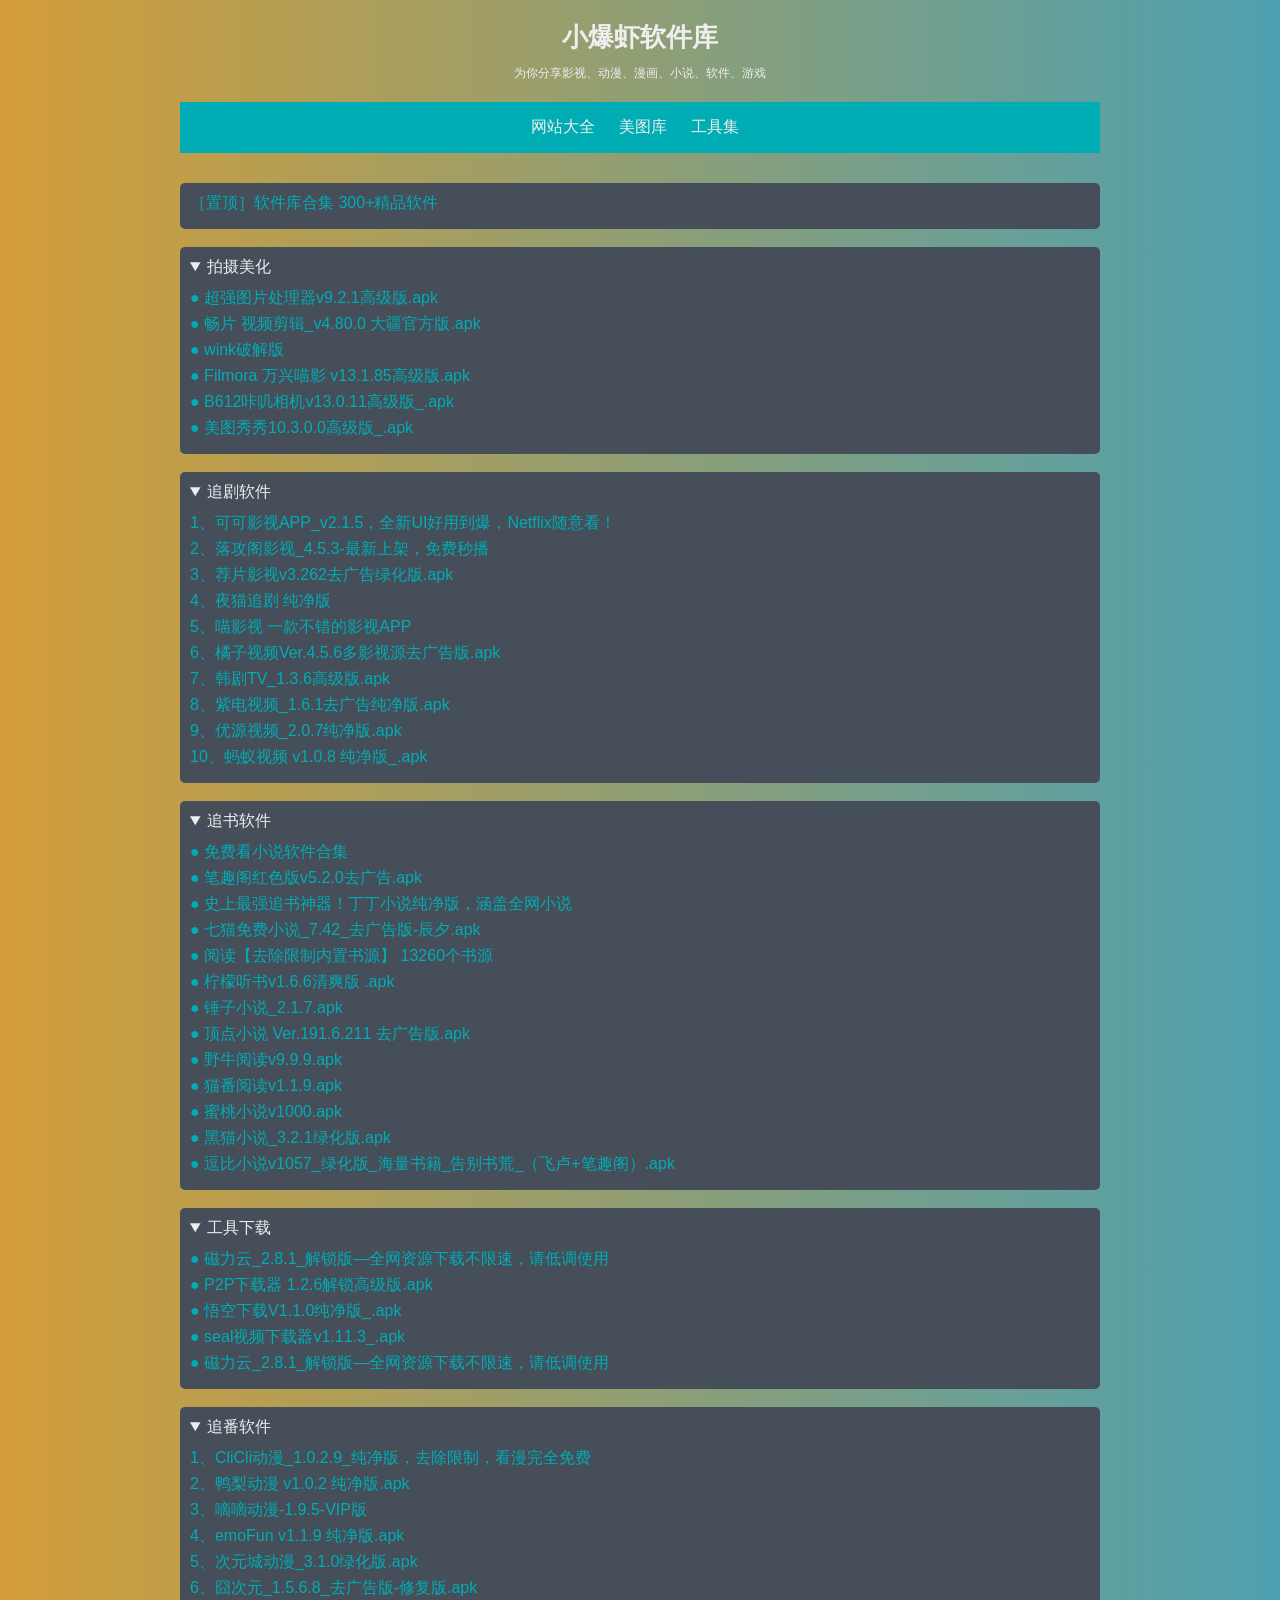
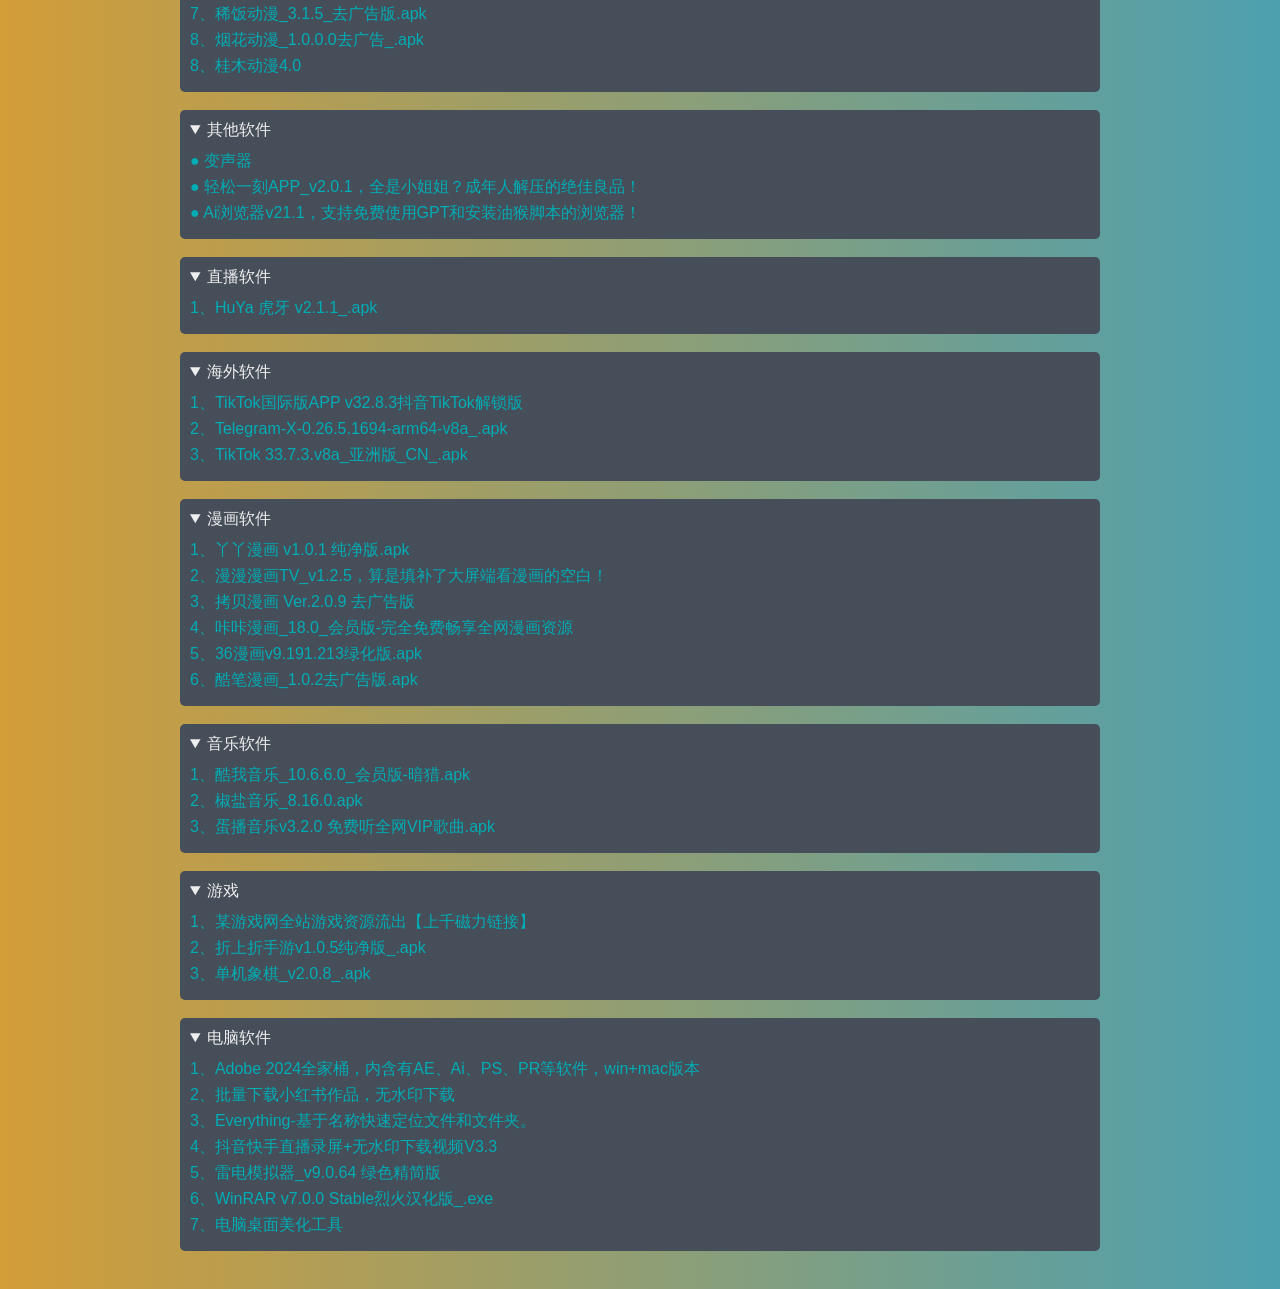
==== app.html @ f8196389 "Update app.html" ====
<!DOCTYPE html>
<html lang="zh-CN">
<head>
  <meta charset="UTF-8">
  <meta name="viewport" content="width=device-width, initial-scale=1.0">

<!--统计代码-->
<script charset="UTF-8" id="LA_COLLECT" src="//sdk.51.la/js-sdk-pro.min.js"></script>
<script>LA.init({id:"K6OFdSofXlLyQd8I",ck:"K6OFdSofXlLyQd8I"})</script>

  <title>软件游戏库-分享软件、游戏资源</title>
  <style>
    * {
      box-sizing: border-box;
      margin: 0;
      padding: 0;
    }

    body {
      font-family: Arial, sans-serif;
      /* background-color: #222831; */
      background: #4DA0B0;  /* fallback for old browsers */
background: -webkit-linear-gradient(to right, #D39D38, #4DA0B0);  /* Chrome 10-25, Safari 5.1-6 */
background: linear-gradient(to right, #D39D38, #4DA0B0); /* W3C, IE 10+/ Edge, Firefox 16+, Chrome 26+, Opera 12+, Safari 7+ */

    }

    .container {
      max-width: 960px;
      margin: 0 auto;
      padding: 20px;
    }

    header {
      text-align: center;
      margin-bottom: 20px;
    }

    h1 {
      color: #EEEEEE;
      font-size: 26px;
      margin-bottom: 10px;
    }


    .container header p {
        font-size: 12px;

    }

    nav {
      background-color: #00ADB5; 
      padding: 10px;
      text-align: center;
      margin-bottom: 30px;
    }

    nav ul {
      list-style-type: none;
      margin: 0;
      padding: 0;
    }

    nav ul li {
      display: inline-block;
      margin-right: 10px;
    }

    nav ul li a {
      text-decoration: none;
      color: #EEEEEE;
      padding: 5px;
      border-radius: 4px;
      display: inline-block;
    }

    nav ul li a:hover {
      background-color: #d4d4d4;
      color: #353535;
      transform: scale(1.1);
    }

    main {
      background-color: #454e59;
      padding: 10px;
      border-radius: 5px;
    }


    summary {
      margin-top: 0;
      margin-bottom: 10px;
      font-size: 16px;
      color: #EEEEEE;
    }

    p {
      margin-bottom: 5px;
      
      color: #EEEEEE;
    }

    a {
      text-decoration: none;
      color: #00ADB5;
      transition: color 0.3s ease;
    }

    a:hover {
      color: #AC7DD2;
    }

    img {
    max-width: 100%;
    height: auto;
  }

    @media screen and (max-width: 350px) {
      nav ul li {
        display: block;
        margin-bottom: 10px;
      }

      nav ul li:last-child {
        margin-bottom: 0;
      }

      h1 {
        font-size: 24px;
      }

      h2 {
        font-size: 16px;
      }
      

    }
  </style>
</head>
<body>
  <div class="container">
    <header>
      <h1>小爆虾软件库</h1>
      <p>为你分享影视、动漫、漫画、小说、软件、游戏</p>
    </header>

    <nav>
      <ul>
        <li><a href="http://xiaobaoxia.com/daohang.html">网站大全</a></li>
        <li><a href="http://cgtu.fun/">美图库</a></li>
        <li><a href="http://xiaobaoxia.com/tool/">工具集</a></li>
      </ul>
    </nav>

    
      <!-- 

      
  <main>
    <details open>
      <summary>公基</summary>
       <p><a href="12">● 内容</a></p>
  </main>    
    </details>
<br>
      -->

      <main>
        <p><a href="https://pan.xunlei.com/s/VNfUD7dPu4IVpCplLZEPh8ajA1?pwd=uprk#">［置顶］软件库合集 300+精品软件</a></p>
      </main>
        <br>

        <main>
          <details open>
          <summary>拍摄美化</summary>
          <p><a href="https://pan.quark.cn/s/c619047478ca">● 超强图片处理器v9.2.1高级版.apk</a></p>
          <p><a href="https://pan.quark.cn/s/8995503252f5">● 畅片 视频剪辑_v4.80.0 大疆官方版.apk</a></p>
          <p><a href="https://pan.quark.cn/s/79a55ce434fe">● wink破解版</a></p>
          <p><a href="https://pan.quark.cn/s/d667a168e564">● Filmora 万兴喵影 v13.1.85高级版.apk</a></p>
          <p><a href="https://pan.quark.cn/s/19e14e459435">● B612咔叽相机v13.0.11高级版_.apk</a></p> 
          <p><a href="https://pan.quark.cn/s/a7830cc755d2">● 美图秀秀10.3.0.0高级版_.apk</a></p> 
        </main></details>
        <br>

        <main>
          <details open>
          <summary>追剧软件</summary>
          <p><a href="https://pan.xunlei.com/s/VNkOnnh5B9vs9wEf9ulDzAlgA1?pwd=q5p4#">1、可可影视APP_v2.1.5，全新UI好用到爆，Netflix随意看！</a></p>
          <p><a href="https://pan.xunlei.com/s/VNg6avTou4IVpCplLZEXpYK7A1?pwd=5ps9#">2、落攻阁影视_4.5.3-最新上架，免费秒播</a></p>
          <p><a href="https://pan.quark.cn/s/d9f8d36acdb2">3、荐片影视v3.262去广告绿化版.apk</a></p>
          <p><a href="https://pan.xunlei.com/s/VNgTdvW52vBDmllGXvH2Z8RhA1?pwd=y8yi#">4、夜猫追剧 纯净版</a></p>
          <p><a href="https://pan.xunlei.com/s/VNl3kj9yh4B291nryAXxYoFMA1?pwd=yhxg#">5、喵影视 一款不错的影视APP</a></p>
          <p><a href="https://pan.quark.cn/s/2748deeac8a6">6、橘子视频Ver.4.5.6多影视源去广告版.apk</a></p>
          <p><a href="https://pan.quark.cn/s/3ba12d33039d">7、韩剧TV_1.3.6高级版.apk</a></p>
          <p><a href="https://pan.quark.cn/s/ddf01d6bc3d4">8、紫电视频_1.6.1去广告纯净版.apk</a></p>
          <p><a href="https://pan.quark.cn/s/56e8e1b72987">9、优源视频_2.0.7纯净版.apk</a></p>
          <p><a href="https://pan.quark.cn/s/2b6d399e2a34">10、蚂蚁视频 v1.0.8 纯净版_.apk</a></p>
        </main> </details>
        <br>






        <main>
          <details open>
            <summary>追书软件</summary>
          <p><a href="https://pan.xunlei.com/s/VNjglAj4qUCp49AbVcTQiRGPA1?pwd=zcyf#">● 免费看小说软件合集</a></p>
          <p><a href="https://pan.quark.cn/s/7baf311cb657">● 笔趣阁红色版v5.2.0去广告.apk</a></p>
          <p><a href="https://pan.xunlei.com/s/VNjRd8VYOe7Q1L4nOJ8dO-STA1?pwd=jckv#">● 史上最强追书神器！丁丁小说纯净版，涵盖全网小说</a></p>
          <p><a href="https://pan.quark.cn/s/fba6b41d683f">● 七猫免费小说_7.42_去广告版-辰夕.apk</a></p>
          <p><a href="https://pan.xunlei.com/s/VNkFqhzOUkGQ_1nr9A8B3rBSA1?pwd=mjpv#">● 阅读【去除限制内置书源】 13260个书源 </a></p>
          <p><a href="https://pan.xunlei.com/s/VNkFr2xDPUtTY9X4quPCwgaJA1?pwd=fkx2#">● 柠檬听书v1.6.6清爽版 .apk</a></p>
          <p><a href="https://pan.xunlei.com/s/VNkL37BILEPdaKKY0cNRFtfFA1?pwd=s8pn#">● 锤子小说_2.1.7.apk</a></p>
          <p><a href="https://pan.xunlei.com/s/VNkL3Fqn0Lf_8IV-U-RFdDx5A1?pwd=96fp#">● 顶点小说 Ver.191.6.211 去广告版.apk</a></p>
          <p><a href="https://drive.uc.cn/s/30e1f0545a674">● 野牛阅读v9.9.9.apk</a></p>
          <p><a href="https://drive.uc.cn/s/5126f6f01c404">● 猫番阅读v1.1.9.apk</a></p>
          <p><a href="https://drive.uc.cn/s/e56c7a5c0eb44">● 蜜桃小说v1000.apk</a></p>
          <p><a href="https://pan.quark.cn/s/73759b61ccbc">● 黑猫小说_3.2.1绿化版.apk</a></p>
          <p><a href="https://pan.quark.cn/s/eb0b31e9273c">● 逗比小说v1057_绿化版_海量书籍_告别书荒_（飞卢+笔趣阁）.apk</a></p>
        </main></details>
          <br>

        <main>
          <details open>
            <summary>工具下载</summary>
          <p><a href="https://pan.xunlei.com/s/VNg6_cTrWMzDzTkvQ5iG2NUFA1?pwd=kwdj#">● 磁力云_2.8.1_解锁版—全网资源下载不限速，请低调使用</a></p>
          <p><a href="https://pan.quark.cn/s/43427577592a">● P2P下载器 1.2.6解锁高级版.apk</a></p>
          <p><a href="https://pan.quark.cn/s/6f61bb7fa83a">● 悟空下载V1.1.0纯净版_.apk</a></p>
          <p><a href="https://pan.quark.cn/s/23e3ea4d6e67">● seal视频下载器v1.11.3_.apk</a></p>
          <p><a href="https://pan.xunlei.com/s/VNg6_cTrWMzDzTkvQ5iG2NUFA1?pwd=kwdj#">● 磁力云_2.8.1_解锁版—全网资源下载不限速，请低调使用</a></p>

        </main></details>
        <br>



        <main>
          <details open>
            <summary>追番软件</summary>
          <p><a href="https://pan.quark.cn/s/cdc2c9185c7d">1、CliCli动漫_1.0.2.9_纯净版，去除限制，看漫完全免费</a></p>
          <p><a href="https://pan.xunlei.com/s/VNgJrq7Z4zeAO-NH2yN5aAJnA1?pwd=s6jv#">2、鸭梨动漫 v1.0.2 纯净版.apk</a></p>
          <p><a href="https://pan.xunlei.com/s/VNgJraqWGLukQG0YEjjXFZD2A1?pwd=yxjm#">3、嘀嘀动漫-1.9.5-VIP版</a></p>
          <p><a href="https://pan.xunlei.com/s/VNgJrz8xiETD6wjqleJkYMXfA1?pwd=rq3d#">4、emoFun v1.1.9 纯净版.apk</a></p>
           <p><a href="https://pan.quark.cn/s/1db110e3859c">5、次元城动漫_3.1.0绿化版.apk</a></p>
           <p><a href="https://pan.quark.cn/s/6289b1de2ddf">6、囧次元_1.5.6.8_去广告版-修复版.apk</a></p>
           <p><a href="https://pan.quark.cn/s/0865691cf298">7、稀饭动漫_3.1.5_去广告版.apk</a></p>
           <p><a href="https://pan.quark.cn/s/4b88cfa7f9b5">8、烟花动漫_1.0.0.0去广告_.apk</a></p>
           <p><a href="https://pan.quark.cn/s/f6660028f919">8、桂木动漫4.0</a></p>
          </main>
        </details>
        <br>




        <main>
          <details open>
            <summary>其他软件</summary>
            <p><a href="https://pan.quark.cn/s/31e71fe78abd">● 变声器</a></p>
            <p><a href="https://pan.xunlei.com/s/VNkoMMOm5hsK9ZJLN04oZw5qA1?pwd=sdsr#">● 轻松一刻APP_v2.0.1，全是小姐姐？成年人解压的绝佳良品！</a></p>
            <p><a href="https://pan.quark.cn/s/3a01633d0b7e">● Ai浏览器v21.1，支持免费使用GPT和安装油猴脚本的浏览器！</a></p>
        </main></details>
          <br>


          <main>
            <details open>
              <summary>直播软件</summary>
            <p><a href="https://pan.quark.cn/s/024787ba6369">1、HuYa 虎牙 v2.1.1_.apk</a></p>

          </main></details>
            <br>
  
 

        <main>
          <details open>
            <summary>海外软件</summary>
          <p><a href="https://pan.quark.cn/s/7d1ba52a9b5a">1、TikTok国际版APP v32.8.3抖音TikTok解锁版</a></p>
          <p><a href="https://pan.quark.cn/s/49fc66d67160">2、Telegram-X-0.26.5.1694-arm64-v8a_.apk</a></p>
          <p><a href="https://pan.quark.cn/s/8685f8f2f705">3、TikTok 33.7.3.v8a_亚洲版_CN_.apk</a></p>
        </main></details>
          <br>







          <main>
            <details open>
              <summary>漫画软件</summary>
            <p><a href="https://pan.xunlei.com/s/VNgJxaPMmqCexlC7OrNqF3jxA1?pwd=b4m4#">1、丫丫漫画 v1.0.1 纯净版.apk</a></p>
            <p><a href="https://pan.xunlei.com/s/VNg6aSFNemrfkbzT5G7d8DUcA1?pwd=prya#">2、漫漫漫画TV_v1.2.5，算是填补了大屏端看漫画的空白！</a></p>
            <p><a href="https://pan.baidu.com/s/1K2nCnrQOfRfrF8-hlb-_8w?pwd=1234">3、拷贝漫画 Ver.2.0.9 去广告版</a></p>
            <p><a href="https://pan.baidu.com/s/1Rw1GnDI6pDZDVnVM-DQ6xg?pwd=1234">4、咔咔漫画_18.0_会员版-完全免费畅享全网漫画资源</a></p>
            <p><a href="https://pan.quark.cn/s/f5596eb440ad">5、36漫画v9.191.213绿化版.apk</a></p>
            <p><a href="https://pan.quark.cn/s/f2377a1f51c5">6、酷笔漫画_1.0.2去广告版.apk</a></p>
          </main>
        </details>
            <br>


            
            <main>
              <details open>
                <summary>音乐软件</summary>
              <p><a href="https://pan.xunlei.com/s/VNkOFxZOOQCNRI9GfA5yd3wzA1?pwd=zaik#">1、酷我音乐_10.6.6.0_会员版-暗猎.apk</a></p>
              <p><a href="https://pan.xunlei.com/s/VNkOGIDhS4pEi4I9zNP1nO81A1?pwd=c5b6#">2、椒盐音乐_8.16.0.apk</a></p>
             <p><a href="https://pan.quark.cn/s/d84da5b98766">3、蛋播音乐v3.2.0 免费听全网VIP歌曲.apk</a></p>
            </main></details>
            <br>

              <main>
                <details open>
                  <summary>游戏</summary>
              <p><a href="https://pan.xunlei.com/s/VNg6uOycbC265AauX_VciaD5A1?pwd=rs2t#">1、某游戏网全站游戏资源流出【上千磁力链接】</a></p>
              <p><a href="https://pan.quark.cn/s/5d1b10460189">2、折上折手游v1.0.5纯净版_.apk</a></p>
              <p><a href="https://pan.quark.cn/s/fa9838e41996">3、单机象棋_v2.0.8_.apk</a></p>
              </main></details>
              <br>     

                
            
          <main>
            <details open>
              <summary>电脑软件</summary>
            <p><a href="https://pan.baidu.com/s/1Be3GomXzHtXI196boA3E9w?pwd=1234">1、Adobe 2024全家桶，内含有AE、Ai、PS、PR等软件，win+mac版本</a></p>
            <p><a href="https://pan.xunlei.com/s/VNgnPGzeSYLFuOwmib4bUrrdA1?pwd=iceg#">2、批量下载小红书作品，无水印下载</a></p>
            <p><a href="https://www.voidtools.com/zh-cn/">3、Everything-基于名称快速定位文件和文件夹。</a></p>
            <p><a href="https://pan.quark.cn/s/52a80af12022">4、抖音快手直播录屏+无水印下载视频V3.3</a></p>
            <p><a href="https://pan.quark.cn/s/6ba0be7866ec">5、雷电模拟器_v9.0.64 绿色精简版</a></p>
            <p><a href="https://pan.quark.cn/s/4919a549089c">6、WinRAR v7.0.0 Stable烈火汉化版_.exe</a></p>
            <p><a href="https://pan.quark.cn/s/c7a215ab76a7">7、电脑桌面美化工具</a></p>
          </main></details>
            <br>

      

  </div>
</body>
</html>
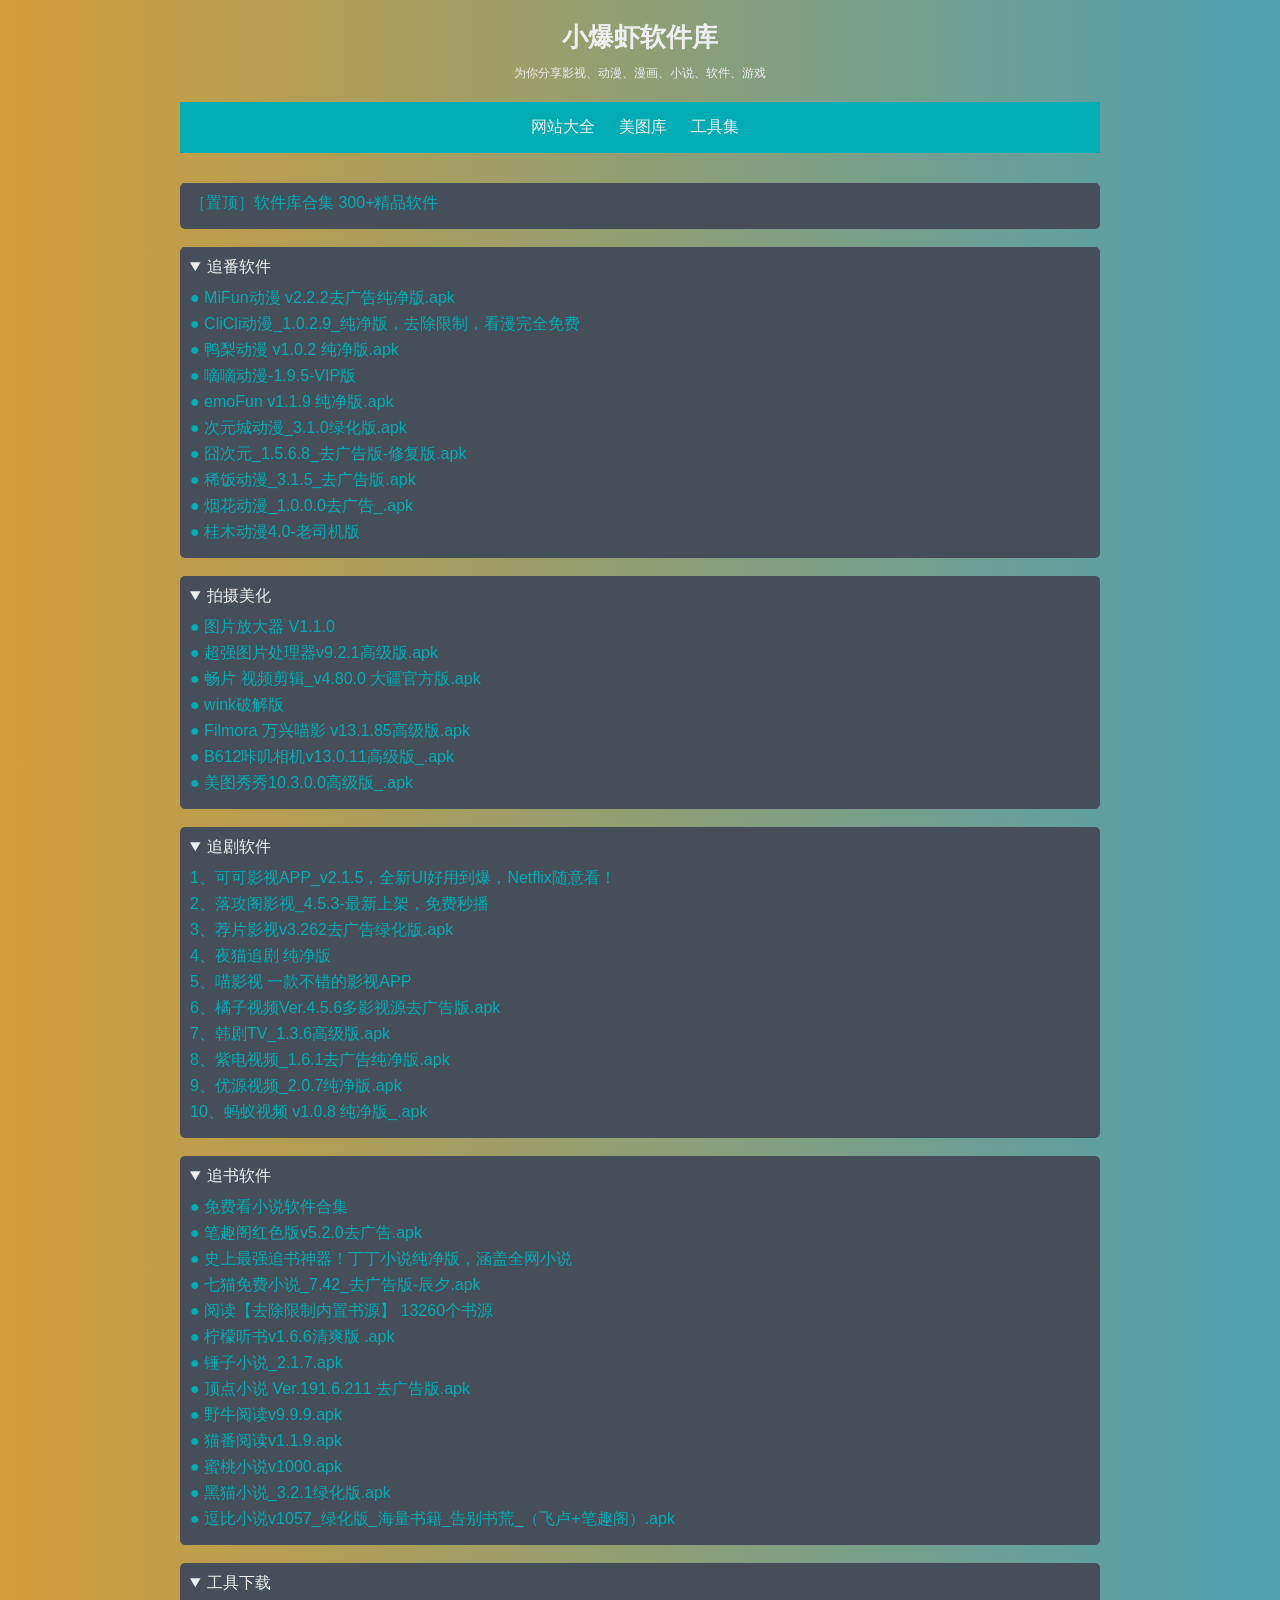
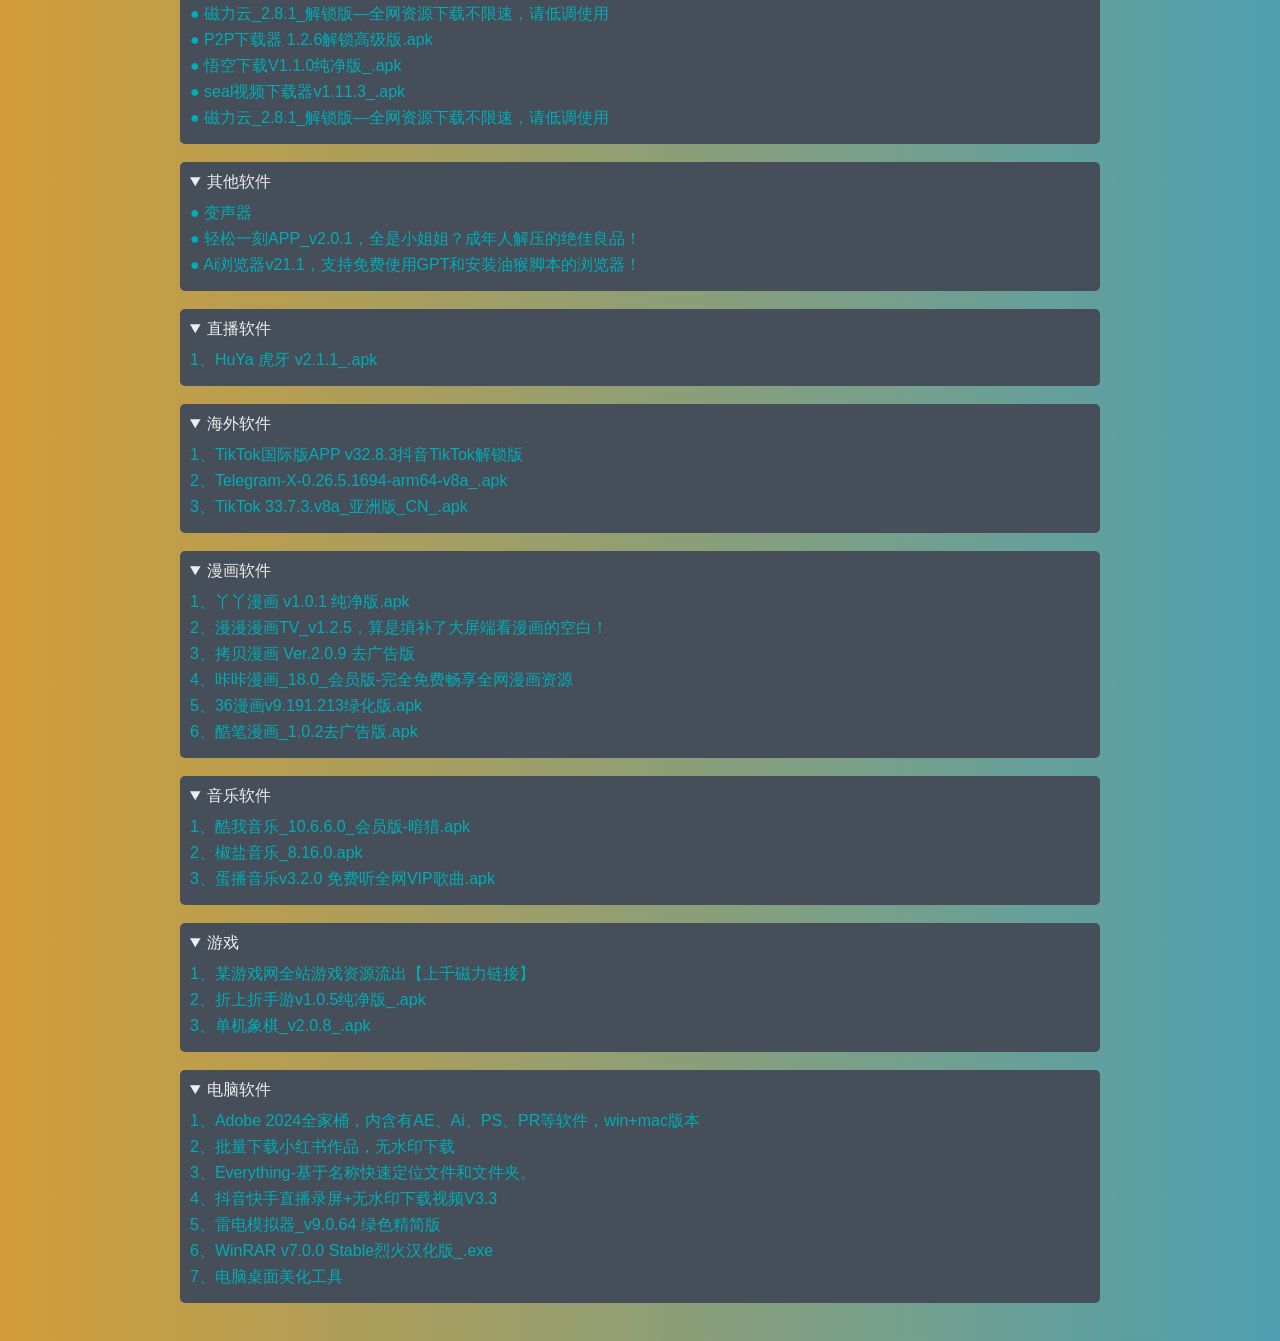
==== commit 3391383e: "Update app.html" ====
--- a/app.html
+++ b/app.html
@@ -163,6 +163,8 @@
   </main>    
     </details>
 <br>
+
+
       -->
 
       <main>
@@ -172,7 +174,26 @@
 
         <main>
           <details open>
+          <summary>追番软件</summary>
+          <p><a href="https://pan.quark.cn/s/fb65466659f7">● MiFun动漫 v2.2.2去广告纯净版.apk</a></p>
+          <p><a href="https://pan.quark.cn/s/cdc2c9185c7d">● CliCli动漫_1.0.2.9_纯净版，去除限制，看漫完全免费</a></p>
+          <p><a href="https://pan.xunlei.com/s/VNgJrq7Z4zeAO-NH2yN5aAJnA1?pwd=s6jv#">● 鸭梨动漫 v1.0.2 纯净版.apk</a></p>
+          <p><a href="https://pan.xunlei.com/s/VNgJraqWGLukQG0YEjjXFZD2A1?pwd=yxjm#">● 嘀嘀动漫-1.9.5-VIP版</a></p>
+          <p><a href="https://pan.xunlei.com/s/VNgJrz8xiETD6wjqleJkYMXfA1?pwd=rq3d#">● emoFun v1.1.9 纯净版.apk</a></p>
+           <p><a href="https://pan.quark.cn/s/1db110e3859c">● 次元城动漫_3.1.0绿化版.apk</a></p>
+           <p><a href="https://pan.quark.cn/s/6289b1de2ddf">● 囧次元_1.5.6.8_去广告版-修复版.apk</a></p>
+           <p><a href="https://pan.quark.cn/s/0865691cf298">● 稀饭动漫_3.1.5_去广告版.apk</a></p>
+           <p><a href="https://pan.quark.cn/s/4b88cfa7f9b5">● 烟花动漫_1.0.0.0去广告_.apk</a></p>
+           <p><a href="https://pan.quark.cn/s/f6660028f919">● 桂木动漫4.0-老司机版</a></p>
+          </main>
+        </details>
+        <br>
+
+
+        <main>
+          <details open>
           <summary>拍摄美化</summary>
+          <p><a href="https://pan.quark.cn/s/cc9e7f9f2314">● 图片放大器 V1.1.0</a></p>
           <p><a href="https://pan.quark.cn/s/c619047478ca">● 超强图片处理器v9.2.1高级版.apk</a></p>
           <p><a href="https://pan.quark.cn/s/8995503252f5">● 畅片 视频剪辑_v4.80.0 大疆官方版.apk</a></p>
           <p><a href="https://pan.quark.cn/s/79a55ce434fe">● wink破解版</a></p>
@@ -236,24 +257,6 @@
 
 
 
-        <main>
-          <details open>
-            <summary>追番软件</summary>
-          <p><a href="https://pan.quark.cn/s/cdc2c9185c7d">1、CliCli动漫_1.0.2.9_纯净版，去除限制，看漫完全免费</a></p>
-          <p><a href="https://pan.xunlei.com/s/VNgJrq7Z4zeAO-NH2yN5aAJnA1?pwd=s6jv#">2、鸭梨动漫 v1.0.2 纯净版.apk</a></p>
-          <p><a href="https://pan.xunlei.com/s/VNgJraqWGLukQG0YEjjXFZD2A1?pwd=yxjm#">3、嘀嘀动漫-1.9.5-VIP版</a></p>
-          <p><a href="https://pan.xunlei.com/s/VNgJrz8xiETD6wjqleJkYMXfA1?pwd=rq3d#">4、emoFun v1.1.9 纯净版.apk</a></p>
-           <p><a href="https://pan.quark.cn/s/1db110e3859c">5、次元城动漫_3.1.0绿化版.apk</a></p>
-           <p><a href="https://pan.quark.cn/s/6289b1de2ddf">6、囧次元_1.5.6.8_去广告版-修复版.apk</a></p>
-           <p><a href="https://pan.quark.cn/s/0865691cf298">7、稀饭动漫_3.1.5_去广告版.apk</a></p>
-           <p><a href="https://pan.quark.cn/s/4b88cfa7f9b5">8、烟花动漫_1.0.0.0去广告_.apk</a></p>
-           <p><a href="https://pan.quark.cn/s/f6660028f919">8、桂木动漫4.0</a></p>
-          </main>
-        </details>
-        <br>
-
-
-
 
         <main>
           <details open>
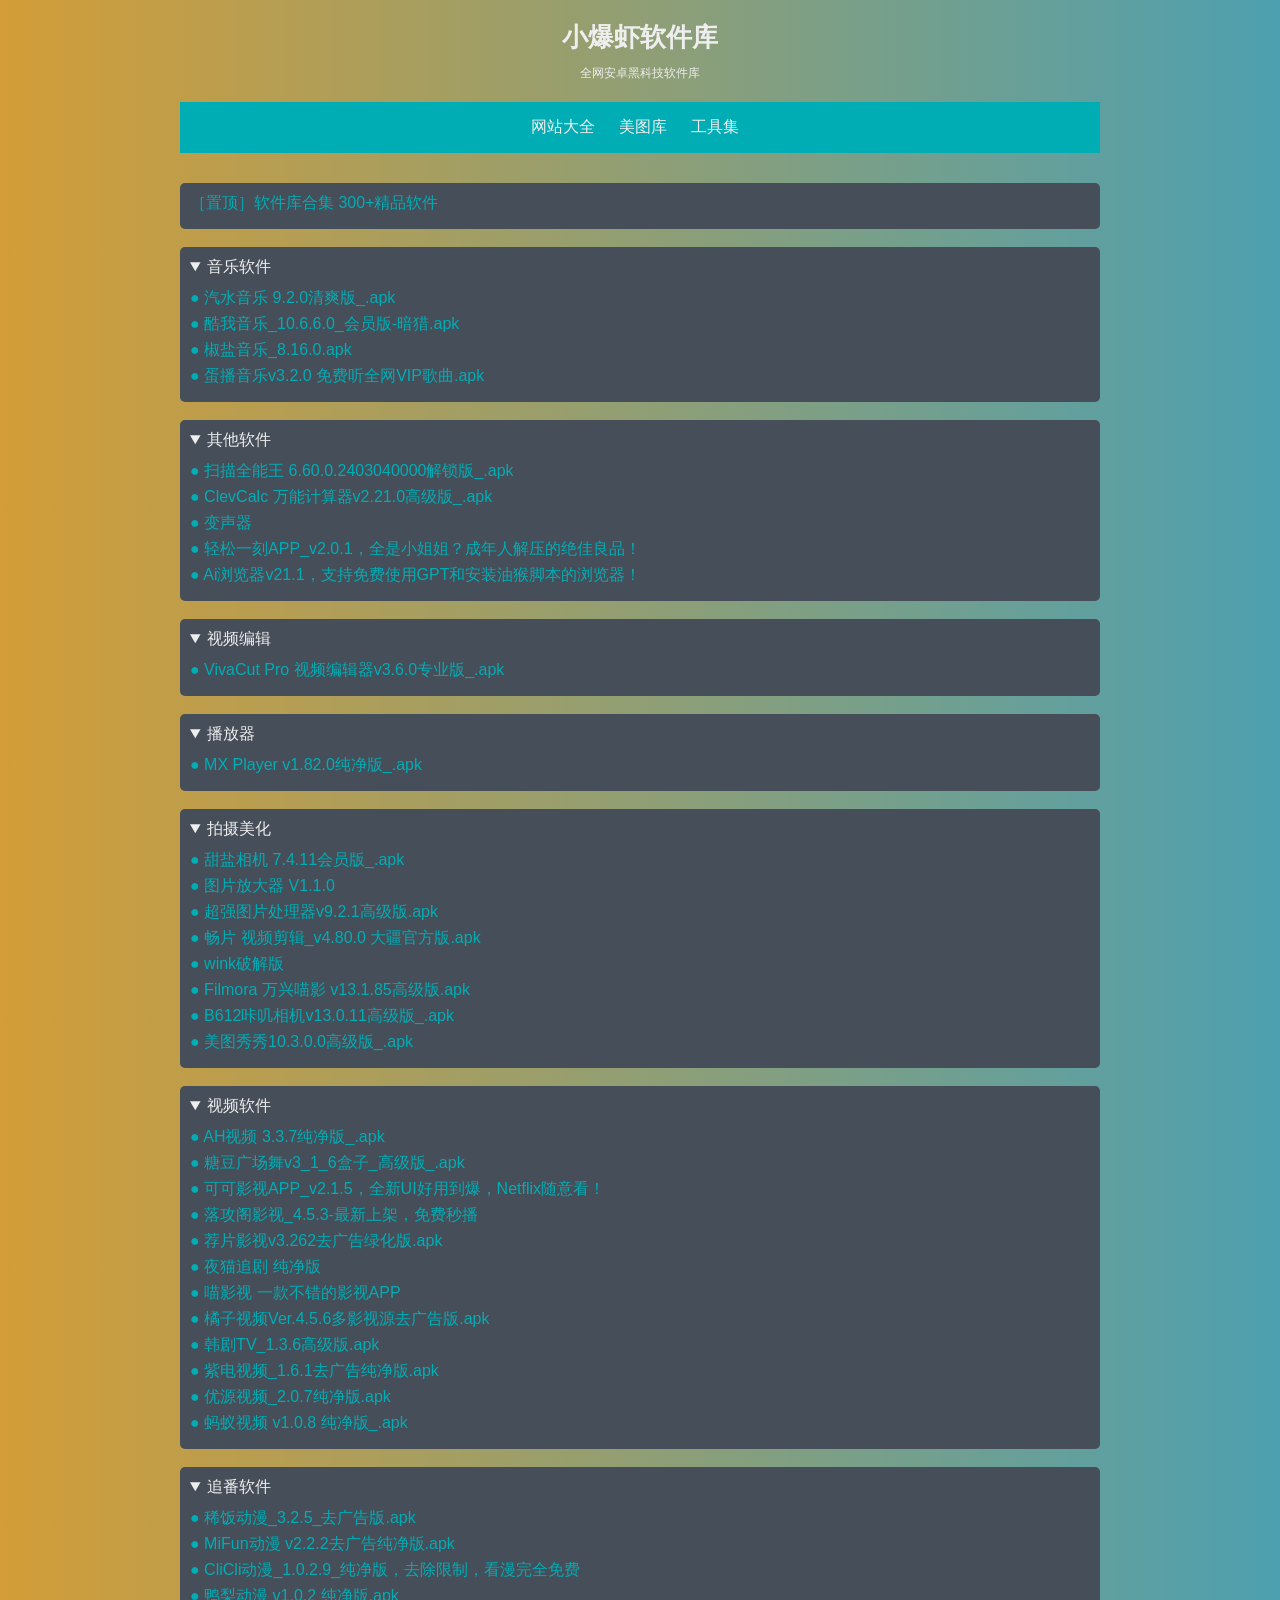
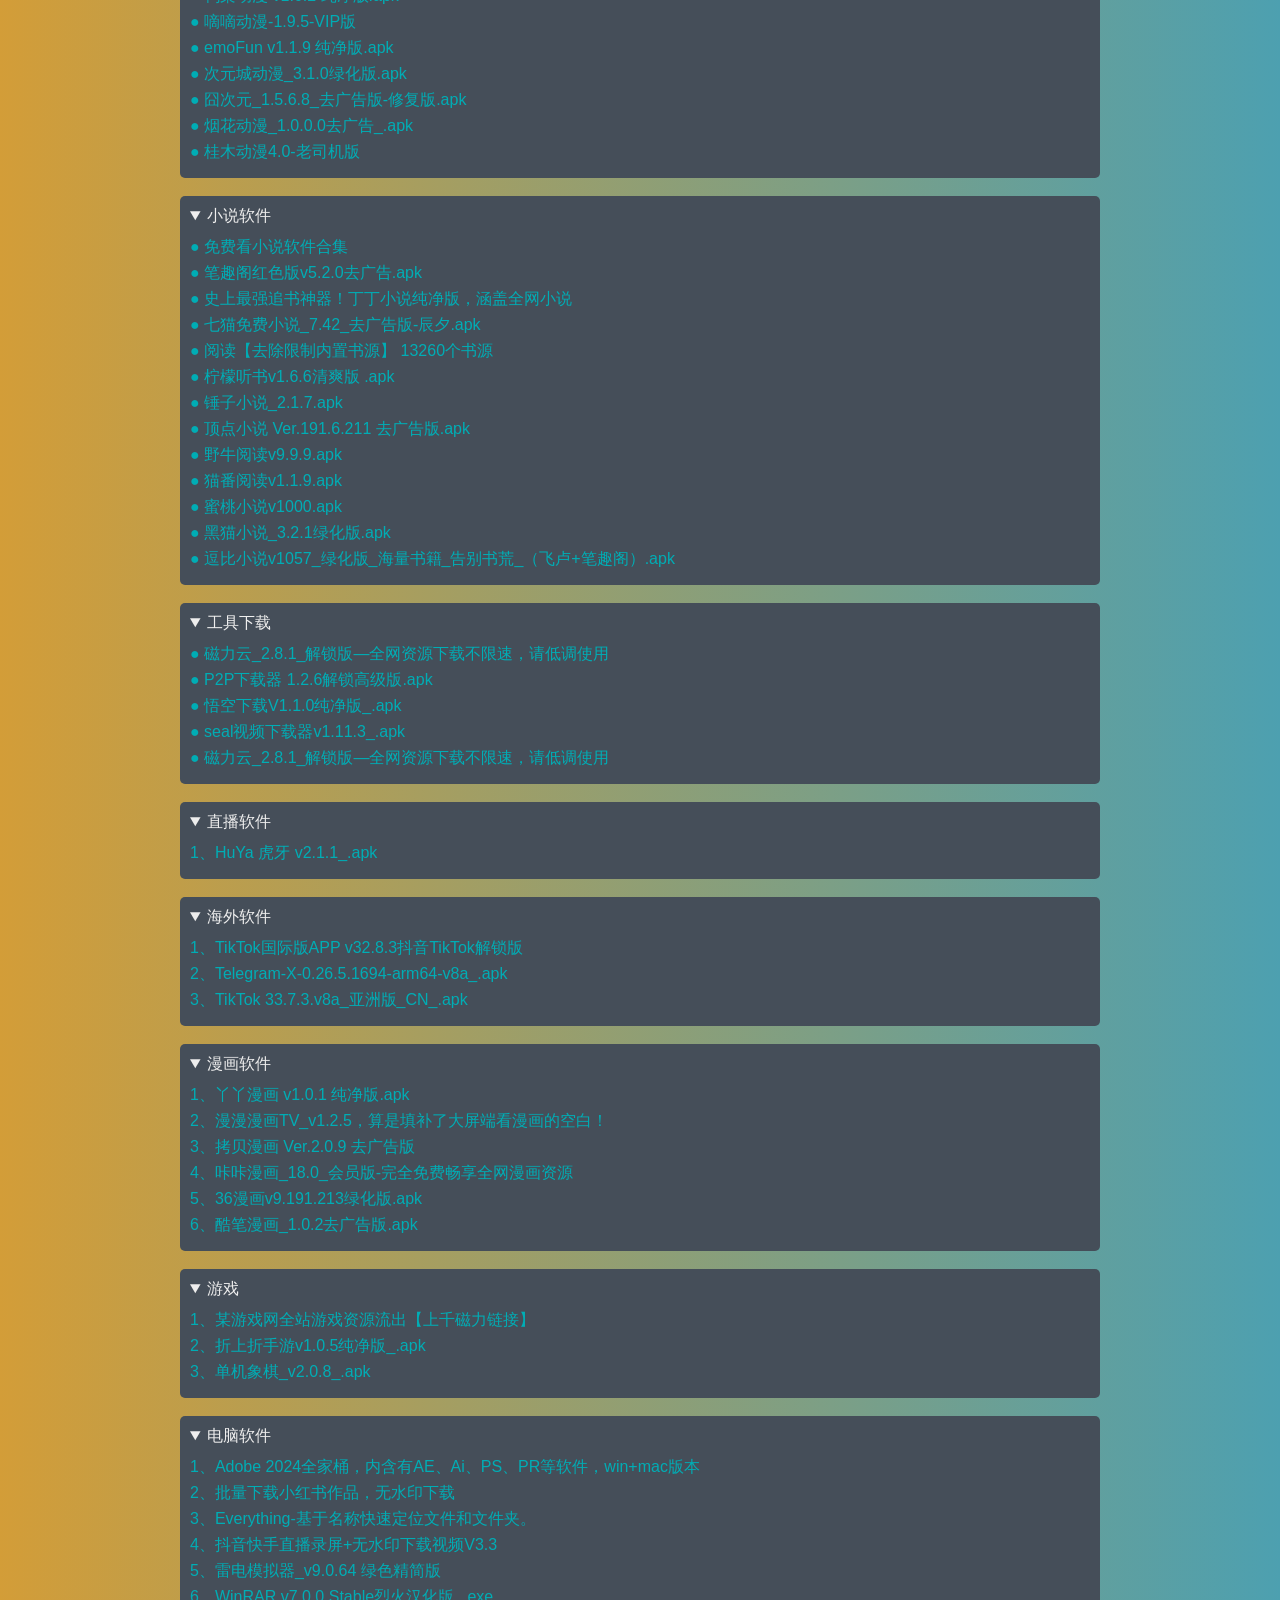
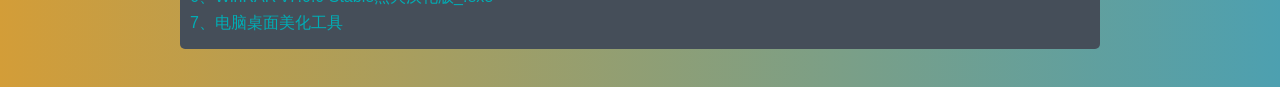
==== commit 2671615d: "Update app.html" ====
--- a/app.html
+++ b/app.html
@@ -141,7 +141,7 @@
   <div class="container">
     <header>
       <h1>小爆虾软件库</h1>
-      <p>为你分享影视、动漫、漫画、小说、软件、游戏</p>
+      <p>全网安卓黑科技软件库</p>
     </header>
 
     <nav>
@@ -164,6 +164,8 @@
     </details>
 <br>
 
+我用夸克网盘分享了「」，点击链接即可保存。打开「夸克APP」，无需下载在线播放视频，畅享原画5倍速，支持电视投屏。
+链接：
 
       -->
 
@@ -174,7 +176,86 @@
 
         <main>
           <details open>
+          <summary>音乐软件</summary>
+          <p><a href="https://pan.quark.cn/s/17303a573014">● 汽水音乐 9.2.0清爽版_.apk</a></p>
+          <p><a href="https://pan.xunlei.com/s/VNkOFxZOOQCNRI9GfA5yd3wzA1?pwd=zaik#">● 酷我音乐_10.6.6.0_会员版-暗猎.apk</a></p>
+          <p><a href="https://pan.xunlei.com/s/VNkOGIDhS4pEi4I9zNP1nO81A1?pwd=c5b6#">● 椒盐音乐_8.16.0.apk</a></p>
+          <p><a href="https://pan.quark.cn/s/d84da5b98766">● 蛋播音乐v3.2.0 免费听全网VIP歌曲.apk</a></p>
+        </main></details>
+        <br>
+
+
+        <main>
+          <details open>
+            <summary>其他软件</summary>
+            <p><a href="https://pan.quark.cn/s/0777c6759f3b">● 扫描全能王 6.60.0.2403040000解锁版_.apk</a></p>
+            <p><a href="https://pan.quark.cn/s/c21ec6255053">● ClevCalc 万能计算器v2.21.0高级版_.apk</a></p>
+            <p><a href="https://pan.quark.cn/s/31e71fe78abd">● 变声器</a></p>
+            <p><a href="https://pan.xunlei.com/s/VNkoMMOm5hsK9ZJLN04oZw5qA1?pwd=sdsr#">● 轻松一刻APP_v2.0.1，全是小姐姐？成年人解压的绝佳良品！</a></p>
+            <p><a href="https://pan.quark.cn/s/3a01633d0b7e">● Ai浏览器v21.1，支持免费使用GPT和安装油猴脚本的浏览器！</a></p>
+        </main></details>
+        <br>
+
+        <main>
+          <details open>
+            <summary>视频编辑</summary>
+             <p><a href="https://pan.quark.cn/s/bf5c9be54191">● VivaCut Pro 视频编辑器v3.6.0专业版_.apk</a></p>
+        </main>    
+          </details>
+      <br>
+
+
+
+
+        <main>
+          <details open>
+            <summary>播放器</summary>
+             <p><a href="https://pan.quark.cn/s/c383a9e5d30e">● MX Player v1.82.0纯净版_.apk</a></p>
+        </main>    
+          </details>
+      <br>
+
+        <main>
+          <details open>
+          <summary>拍摄美化</summary>
+          <p><a href="https://pan.quark.cn/s/24b3ae40939d">● 甜盐相机 7.4.11会员版_.apk</a></p>
+          <p><a href="https://pan.quark.cn/s/cc9e7f9f2314">● 图片放大器 V1.1.0</a></p>
+          <p><a href="https://pan.quark.cn/s/c619047478ca">● 超强图片处理器v9.2.1高级版.apk</a></p>
+          <p><a href="https://pan.quark.cn/s/8995503252f5">● 畅片 视频剪辑_v4.80.0 大疆官方版.apk</a></p>
+          <p><a href="https://pan.quark.cn/s/79a55ce434fe">● wink破解版</a></p>
+          <p><a href="https://pan.quark.cn/s/d667a168e564">● Filmora 万兴喵影 v13.1.85高级版.apk</a></p>
+          <p><a href="https://pan.quark.cn/s/19e14e459435">● B612咔叽相机v13.0.11高级版_.apk</a></p> 
+          <p><a href="https://pan.quark.cn/s/a7830cc755d2">● 美图秀秀10.3.0.0高级版_.apk</a></p> 
+        </main></details>
+        <br>
+
+
+
+        <main>
+          <details open>
+          <summary>视频软件</summary>
+          <p><a href="https://pan.quark.cn/s/6109ff14e12a">● AH视频 3.3.7纯净版_.apk</a></p>
+          <p><a href="https://pan.quark.cn/s/0b2053d80b26">● 糖豆广场舞v3_1_6盒子_高级版_.apk</a></p>
+          <p><a href="https://pan.xunlei.com/s/VNkOnnh5B9vs9wEf9ulDzAlgA1?pwd=q5p4#">● 可可影视APP_v2.1.5，全新UI好用到爆，Netflix随意看！</a></p>
+          <p><a href="https://pan.xunlei.com/s/VNg6avTou4IVpCplLZEXpYK7A1?pwd=5ps9#">● 落攻阁影视_4.5.3-最新上架，免费秒播</a></p>
+          <p><a href="https://pan.quark.cn/s/d9f8d36acdb2">● 荐片影视v3.262去广告绿化版.apk</a></p>
+          <p><a href="https://pan.xunlei.com/s/VNgTdvW52vBDmllGXvH2Z8RhA1?pwd=y8yi#">● 夜猫追剧 纯净版</a></p>
+          <p><a href="https://pan.xunlei.com/s/VNl3kj9yh4B291nryAXxYoFMA1?pwd=yhxg#">● 喵影视 一款不错的影视APP</a></p>
+          <p><a href="https://pan.quark.cn/s/2748deeac8a6">● 橘子视频Ver.4.5.6多影视源去广告版.apk</a></p>
+          <p><a href="https://pan.quark.cn/s/3ba12d33039d">● 韩剧TV_1.3.6高级版.apk</a></p>
+          <p><a href="https://pan.quark.cn/s/ddf01d6bc3d4">● 紫电视频_1.6.1去广告纯净版.apk</a></p>
+          <p><a href="https://pan.quark.cn/s/56e8e1b72987">● 优源视频_2.0.7纯净版.apk</a></p>
+          <p><a href="https://pan.quark.cn/s/2b6d399e2a34">● 蚂蚁视频 v1.0.8 纯净版_.apk</a></p>
+        </main> </details>
+        <br>
+
+
+
+
+        <main>
+          <details open>
           <summary>追番软件</summary>
+          <p><a href="https://pan.quark.cn/s/45a4d9ea7a92">● 稀饭动漫_3.2.5_去广告版.apk</a></p>
           <p><a href="https://pan.quark.cn/s/fb65466659f7">● MiFun动漫 v2.2.2去广告纯净版.apk</a></p>
           <p><a href="https://pan.quark.cn/s/cdc2c9185c7d">● CliCli动漫_1.0.2.9_纯净版，去除限制，看漫完全免费</a></p>
           <p><a href="https://pan.xunlei.com/s/VNgJrq7Z4zeAO-NH2yN5aAJnA1?pwd=s6jv#">● 鸭梨动漫 v1.0.2 纯净版.apk</a></p>
@@ -182,7 +263,6 @@
           <p><a href="https://pan.xunlei.com/s/VNgJrz8xiETD6wjqleJkYMXfA1?pwd=rq3d#">● emoFun v1.1.9 纯净版.apk</a></p>
            <p><a href="https://pan.quark.cn/s/1db110e3859c">● 次元城动漫_3.1.0绿化版.apk</a></p>
            <p><a href="https://pan.quark.cn/s/6289b1de2ddf">● 囧次元_1.5.6.8_去广告版-修复版.apk</a></p>
-           <p><a href="https://pan.quark.cn/s/0865691cf298">● 稀饭动漫_3.1.5_去广告版.apk</a></p>
            <p><a href="https://pan.quark.cn/s/4b88cfa7f9b5">● 烟花动漫_1.0.0.0去广告_.apk</a></p>
            <p><a href="https://pan.quark.cn/s/f6660028f919">● 桂木动漫4.0-老司机版</a></p>
           </main>
@@ -190,43 +270,11 @@
         <br>
 
 
-        <main>
-          <details open>
-          <summary>拍摄美化</summary>
-          <p><a href="https://pan.quark.cn/s/cc9e7f9f2314">● 图片放大器 V1.1.0</a></p>
-          <p><a href="https://pan.quark.cn/s/c619047478ca">● 超强图片处理器v9.2.1高级版.apk</a></p>
-          <p><a href="https://pan.quark.cn/s/8995503252f5">● 畅片 视频剪辑_v4.80.0 大疆官方版.apk</a></p>
-          <p><a href="https://pan.quark.cn/s/79a55ce434fe">● wink破解版</a></p>
-          <p><a href="https://pan.quark.cn/s/d667a168e564">● Filmora 万兴喵影 v13.1.85高级版.apk</a></p>
-          <p><a href="https://pan.quark.cn/s/19e14e459435">● B612咔叽相机v13.0.11高级版_.apk</a></p> 
-          <p><a href="https://pan.quark.cn/s/a7830cc755d2">● 美图秀秀10.3.0.0高级版_.apk</a></p> 
-        </main></details>
-        <br>
-
-        <main>
-          <details open>
-          <summary>追剧软件</summary>
-          <p><a href="https://pan.xunlei.com/s/VNkOnnh5B9vs9wEf9ulDzAlgA1?pwd=q5p4#">1、可可影视APP_v2.1.5，全新UI好用到爆，Netflix随意看！</a></p>
-          <p><a href="https://pan.xunlei.com/s/VNg6avTou4IVpCplLZEXpYK7A1?pwd=5ps9#">2、落攻阁影视_4.5.3-最新上架，免费秒播</a></p>
-          <p><a href="https://pan.quark.cn/s/d9f8d36acdb2">3、荐片影视v3.262去广告绿化版.apk</a></p>
-          <p><a href="https://pan.xunlei.com/s/VNgTdvW52vBDmllGXvH2Z8RhA1?pwd=y8yi#">4、夜猫追剧 纯净版</a></p>
-          <p><a href="https://pan.xunlei.com/s/VNl3kj9yh4B291nryAXxYoFMA1?pwd=yhxg#">5、喵影视 一款不错的影视APP</a></p>
-          <p><a href="https://pan.quark.cn/s/2748deeac8a6">6、橘子视频Ver.4.5.6多影视源去广告版.apk</a></p>
-          <p><a href="https://pan.quark.cn/s/3ba12d33039d">7、韩剧TV_1.3.6高级版.apk</a></p>
-          <p><a href="https://pan.quark.cn/s/ddf01d6bc3d4">8、紫电视频_1.6.1去广告纯净版.apk</a></p>
-          <p><a href="https://pan.quark.cn/s/56e8e1b72987">9、优源视频_2.0.7纯净版.apk</a></p>
-          <p><a href="https://pan.quark.cn/s/2b6d399e2a34">10、蚂蚁视频 v1.0.8 纯净版_.apk</a></p>
-        </main> </details>
-        <br>
-
-
-
-
-
-
-        <main>
-          <details open>
-            <summary>追书软件</summary>
+
+
+        <main>
+          <details open>
+            <summary>小说软件</summary>
           <p><a href="https://pan.xunlei.com/s/VNjglAj4qUCp49AbVcTQiRGPA1?pwd=zcyf#">● 免费看小说软件合集</a></p>
           <p><a href="https://pan.quark.cn/s/7baf311cb657">● 笔趣阁红色版v5.2.0去广告.apk</a></p>
           <p><a href="https://pan.xunlei.com/s/VNjRd8VYOe7Q1L4nOJ8dO-STA1?pwd=jckv#">● 史上最强追书神器！丁丁小说纯净版，涵盖全网小说</a></p>
@@ -251,21 +299,10 @@
           <p><a href="https://pan.quark.cn/s/6f61bb7fa83a">● 悟空下载V1.1.0纯净版_.apk</a></p>
           <p><a href="https://pan.quark.cn/s/23e3ea4d6e67">● seal视频下载器v1.11.3_.apk</a></p>
           <p><a href="https://pan.xunlei.com/s/VNg6_cTrWMzDzTkvQ5iG2NUFA1?pwd=kwdj#">● 磁力云_2.8.1_解锁版—全网资源下载不限速，请低调使用</a></p>
-
-        </main></details>
-        <br>
-
-
-
-
-        <main>
-          <details open>
-            <summary>其他软件</summary>
-            <p><a href="https://pan.quark.cn/s/31e71fe78abd">● 变声器</a></p>
-            <p><a href="https://pan.xunlei.com/s/VNkoMMOm5hsK9ZJLN04oZw5qA1?pwd=sdsr#">● 轻松一刻APP_v2.0.1，全是小姐姐？成年人解压的绝佳良品！</a></p>
-            <p><a href="https://pan.quark.cn/s/3a01633d0b7e">● Ai浏览器v21.1，支持免费使用GPT和安装油猴脚本的浏览器！</a></p>
-        </main></details>
-          <br>
+        </main></details>
+        <br>
+
+
 
 
           <main>
@@ -286,11 +323,6 @@
           <p><a href="https://pan.quark.cn/s/8685f8f2f705">3、TikTok 33.7.3.v8a_亚洲版_CN_.apk</a></p>
         </main></details>
           <br>
-
-
-
-
-
 
 
           <main>
@@ -308,14 +340,6 @@
 
 
             
-            <main>
-              <details open>
-                <summary>音乐软件</summary>
-              <p><a href="https://pan.xunlei.com/s/VNkOFxZOOQCNRI9GfA5yd3wzA1?pwd=zaik#">1、酷我音乐_10.6.6.0_会员版-暗猎.apk</a></p>
-              <p><a href="https://pan.xunlei.com/s/VNkOGIDhS4pEi4I9zNP1nO81A1?pwd=c5b6#">2、椒盐音乐_8.16.0.apk</a></p>
-             <p><a href="https://pan.quark.cn/s/d84da5b98766">3、蛋播音乐v3.2.0 免费听全网VIP歌曲.apk</a></p>
-            </main></details>
-            <br>
 
               <main>
                 <details open>
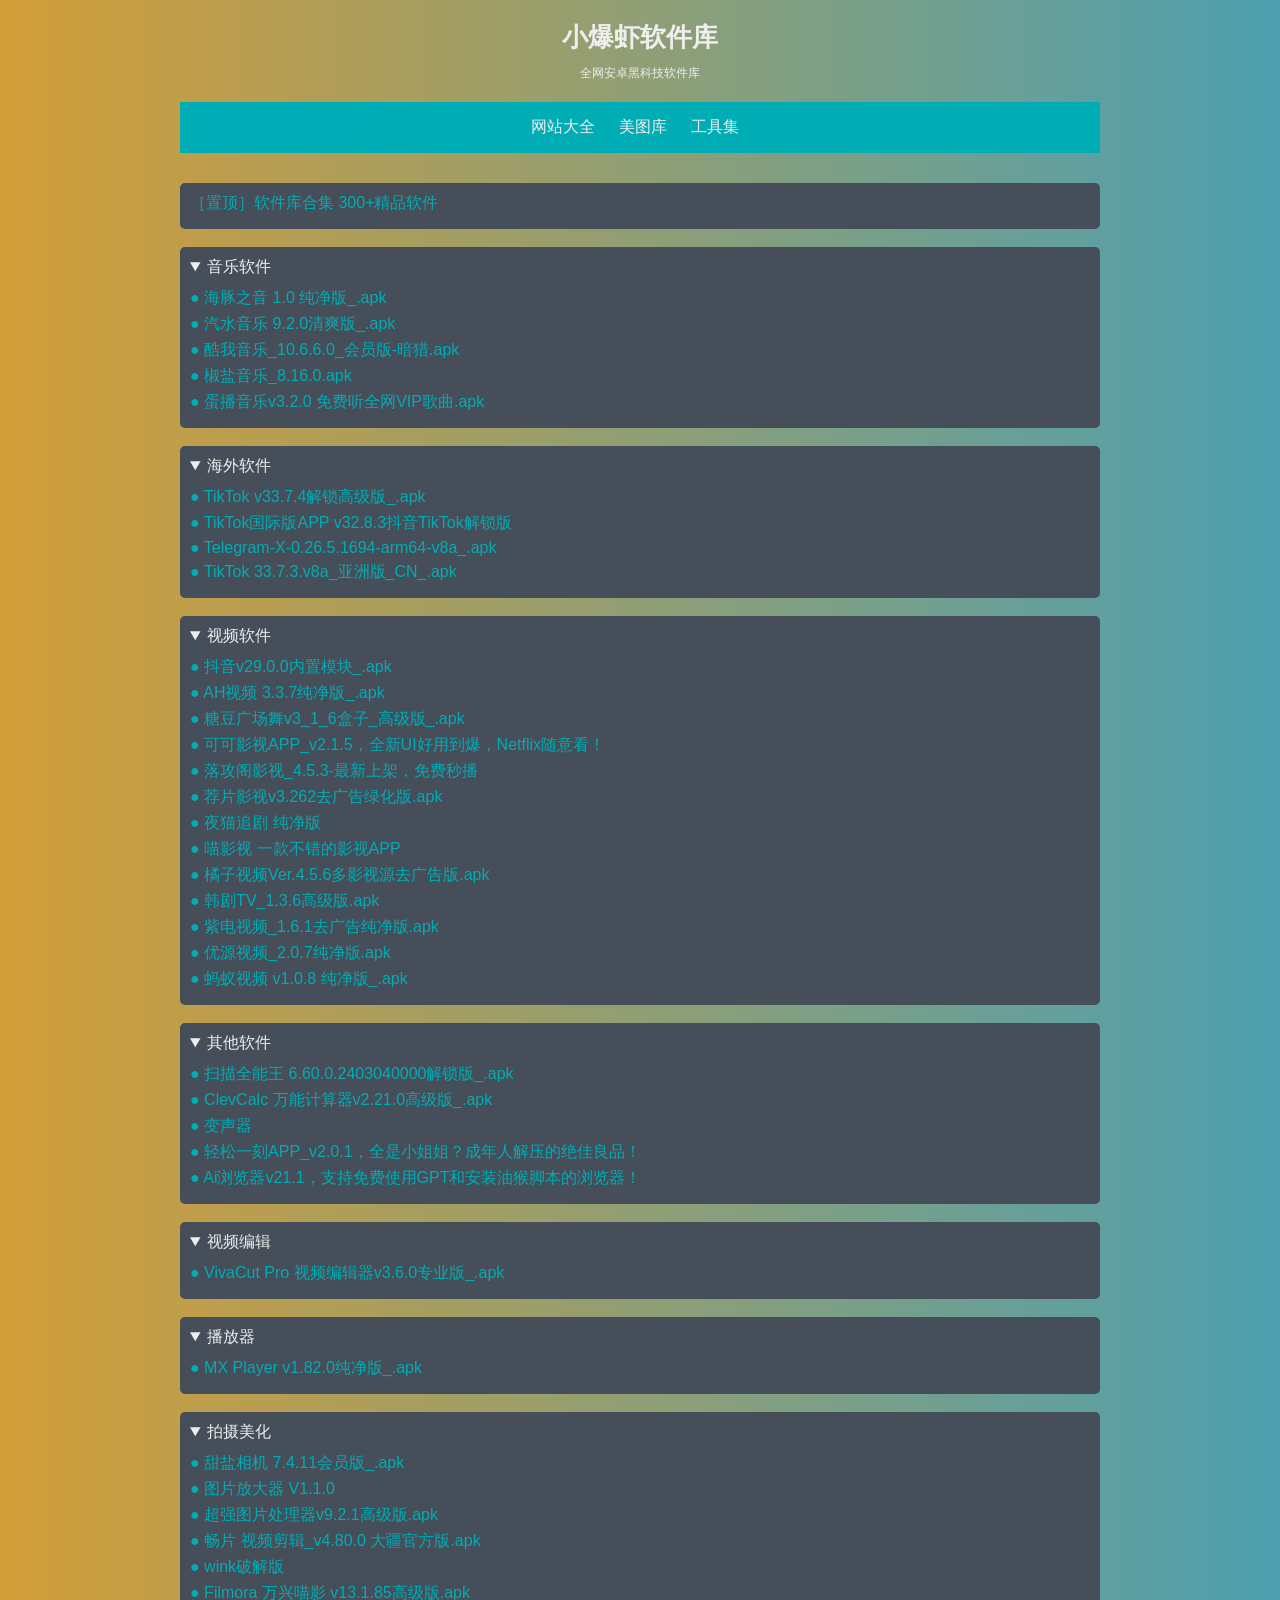
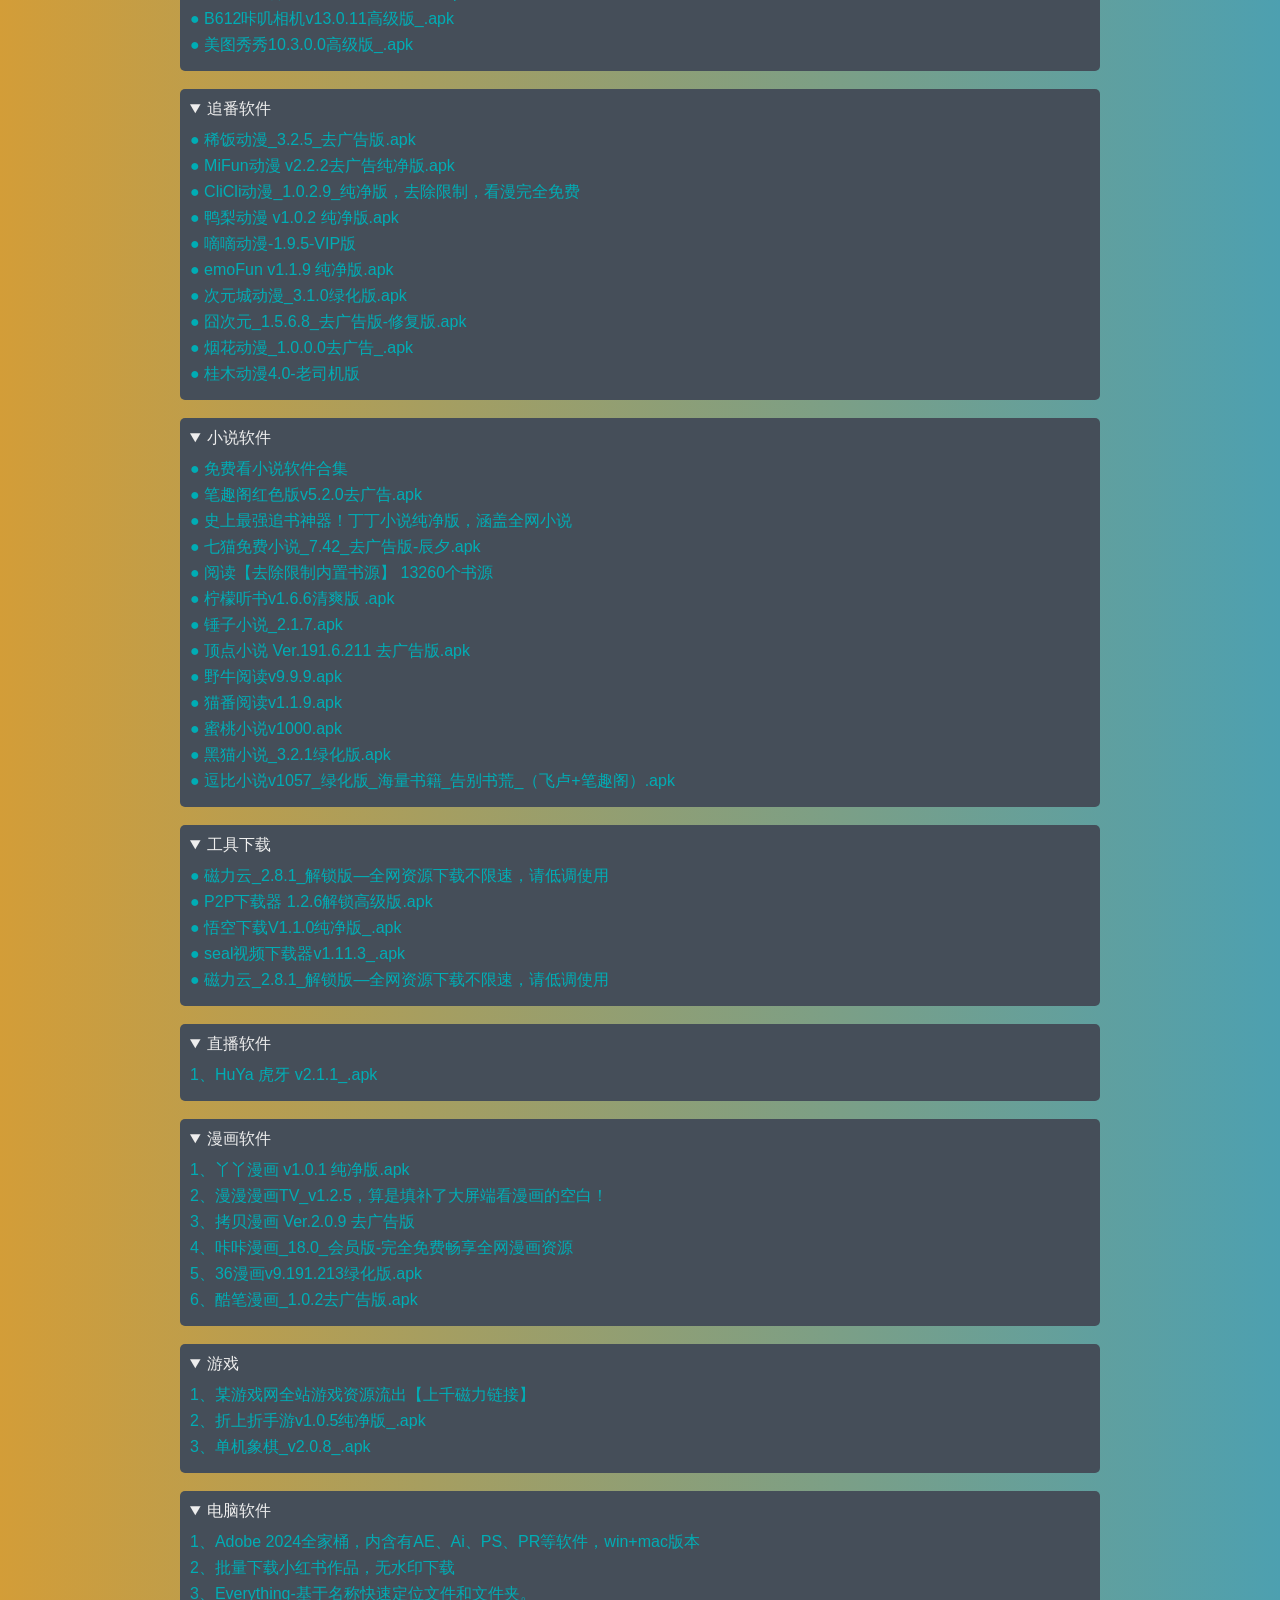
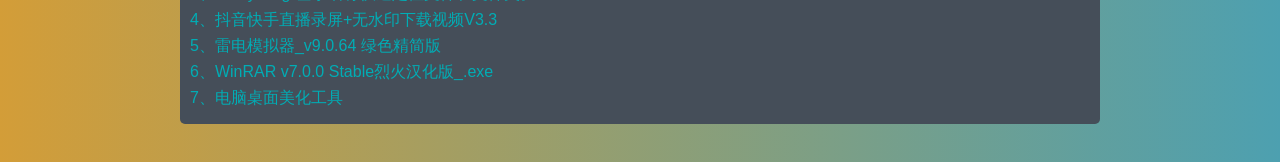
==== commit f14138a3: "Update app.html" ====
--- a/app.html
+++ b/app.html
@@ -174,9 +174,12 @@
       </main>
         <br>
 
+
+
         <main>
           <details open>
           <summary>音乐软件</summary>
+          <p><a href="https://pan.quark.cn/s/20658d0e753d">● 海豚之音 1.0 纯净版_.apk</a></p>
           <p><a href="https://pan.quark.cn/s/17303a573014">● 汽水音乐 9.2.0清爽版_.apk</a></p>
           <p><a href="https://pan.xunlei.com/s/VNkOFxZOOQCNRI9GfA5yd3wzA1?pwd=zaik#">● 酷我音乐_10.6.6.0_会员版-暗猎.apk</a></p>
           <p><a href="https://pan.xunlei.com/s/VNkOGIDhS4pEi4I9zNP1nO81A1?pwd=c5b6#">● 椒盐音乐_8.16.0.apk</a></p>
@@ -187,53 +190,18 @@
 
         <main>
           <details open>
-            <summary>其他软件</summary>
-            <p><a href="https://pan.quark.cn/s/0777c6759f3b">● 扫描全能王 6.60.0.2403040000解锁版_.apk</a></p>
-            <p><a href="https://pan.quark.cn/s/c21ec6255053">● ClevCalc 万能计算器v2.21.0高级版_.apk</a></p>
-            <p><a href="https://pan.quark.cn/s/31e71fe78abd">● 变声器</a></p>
-            <p><a href="https://pan.xunlei.com/s/VNkoMMOm5hsK9ZJLN04oZw5qA1?pwd=sdsr#">● 轻松一刻APP_v2.0.1，全是小姐姐？成年人解压的绝佳良品！</a></p>
-            <p><a href="https://pan.quark.cn/s/3a01633d0b7e">● Ai浏览器v21.1，支持免费使用GPT和安装油猴脚本的浏览器！</a></p>
-        </main></details>
-        <br>
-
-        <main>
-          <details open>
-            <summary>视频编辑</summary>
-             <p><a href="https://pan.quark.cn/s/bf5c9be54191">● VivaCut Pro 视频编辑器v3.6.0专业版_.apk</a></p>
-        </main>    
-          </details>
-      <br>
-
-
-
-
-        <main>
-          <details open>
-            <summary>播放器</summary>
-             <p><a href="https://pan.quark.cn/s/c383a9e5d30e">● MX Player v1.82.0纯净版_.apk</a></p>
-        </main>    
-          </details>
-      <br>
-
-        <main>
-          <details open>
-          <summary>拍摄美化</summary>
-          <p><a href="https://pan.quark.cn/s/24b3ae40939d">● 甜盐相机 7.4.11会员版_.apk</a></p>
-          <p><a href="https://pan.quark.cn/s/cc9e7f9f2314">● 图片放大器 V1.1.0</a></p>
-          <p><a href="https://pan.quark.cn/s/c619047478ca">● 超强图片处理器v9.2.1高级版.apk</a></p>
-          <p><a href="https://pan.quark.cn/s/8995503252f5">● 畅片 视频剪辑_v4.80.0 大疆官方版.apk</a></p>
-          <p><a href="https://pan.quark.cn/s/79a55ce434fe">● wink破解版</a></p>
-          <p><a href="https://pan.quark.cn/s/d667a168e564">● Filmora 万兴喵影 v13.1.85高级版.apk</a></p>
-          <p><a href="https://pan.quark.cn/s/19e14e459435">● B612咔叽相机v13.0.11高级版_.apk</a></p> 
-          <p><a href="https://pan.quark.cn/s/a7830cc755d2">● 美图秀秀10.3.0.0高级版_.apk</a></p> 
-        </main></details>
-        <br>
-
-
+          <summary>海外软件</summary>
+          <p><a href="https://pan.quark.cn/s/7f89fe7a52e5">● TikTok v33.7.4解锁高级版_.apk</a></p>
+          <p><a href="https://pan.quark.cn/s/7d1ba52a9b5a">● TikTok国际版APP v32.8.3抖音TikTok解锁版</a></p>
+          <p><a href="https://pan.quark.cn/s/49fc66d67160">● Telegram-X-0.26.5.1694-arm64-v8a_.apk</a></p>
+          <p><a href="https://pan.quark.cn/s/8685f8f2f705">● TikTok 33.7.3.v8a_亚洲版_CN_.apk</a></p>
+        </main></details>
+        <br>
 
         <main>
           <details open>
           <summary>视频软件</summary>
+          <p><a href="https://pan.quark.cn/s/0da70ac2208a">● 抖音v29.0.0内置模块_.apk</a></p>
           <p><a href="https://pan.quark.cn/s/6109ff14e12a">● AH视频 3.3.7纯净版_.apk</a></p>
           <p><a href="https://pan.quark.cn/s/0b2053d80b26">● 糖豆广场舞v3_1_6盒子_高级版_.apk</a></p>
           <p><a href="https://pan.xunlei.com/s/VNkOnnh5B9vs9wEf9ulDzAlgA1?pwd=q5p4#">● 可可影视APP_v2.1.5，全新UI好用到爆，Netflix随意看！</a></p>
@@ -248,6 +216,51 @@
           <p><a href="https://pan.quark.cn/s/2b6d399e2a34">● 蚂蚁视频 v1.0.8 纯净版_.apk</a></p>
         </main> </details>
         <br>
+
+
+
+
+        <main>
+          <details open>
+            <summary>其他软件</summary>
+            <p><a href="https://pan.quark.cn/s/0777c6759f3b">● 扫描全能王 6.60.0.2403040000解锁版_.apk</a></p>
+            <p><a href="https://pan.quark.cn/s/c21ec6255053">● ClevCalc 万能计算器v2.21.0高级版_.apk</a></p>
+            <p><a href="https://pan.quark.cn/s/31e71fe78abd">● 变声器</a></p>
+            <p><a href="https://pan.xunlei.com/s/VNkoMMOm5hsK9ZJLN04oZw5qA1?pwd=sdsr#">● 轻松一刻APP_v2.0.1，全是小姐姐？成年人解压的绝佳良品！</a></p>
+            <p><a href="https://pan.quark.cn/s/3a01633d0b7e">● Ai浏览器v21.1，支持免费使用GPT和安装油猴脚本的浏览器！</a></p>
+        </main></details>
+        <br>
+
+        <main>
+          <details open>
+            <summary>视频编辑</summary>
+             <p><a href="https://pan.quark.cn/s/bf5c9be54191">● VivaCut Pro 视频编辑器v3.6.0专业版_.apk</a></p>
+        </main>    
+          </details>
+      <br>
+
+        <main>
+          <details open>
+            <summary>播放器</summary>
+             <p><a href="https://pan.quark.cn/s/c383a9e5d30e">● MX Player v1.82.0纯净版_.apk</a></p>
+        </main>    
+          </details>
+      <br>
+
+        <main>
+          <details open>
+          <summary>拍摄美化</summary>
+          <p><a href="https://pan.quark.cn/s/24b3ae40939d">● 甜盐相机 7.4.11会员版_.apk</a></p>
+          <p><a href="https://pan.quark.cn/s/cc9e7f9f2314">● 图片放大器 V1.1.0</a></p>
+          <p><a href="https://pan.quark.cn/s/c619047478ca">● 超强图片处理器v9.2.1高级版.apk</a></p>
+          <p><a href="https://pan.quark.cn/s/8995503252f5">● 畅片 视频剪辑_v4.80.0 大疆官方版.apk</a></p>
+          <p><a href="https://pan.quark.cn/s/79a55ce434fe">● wink破解版</a></p>
+          <p><a href="https://pan.quark.cn/s/d667a168e564">● Filmora 万兴喵影 v13.1.85高级版.apk</a></p>
+          <p><a href="https://pan.quark.cn/s/19e14e459435">● B612咔叽相机v13.0.11高级版_.apk</a></p> 
+          <p><a href="https://pan.quark.cn/s/a7830cc755d2">● 美图秀秀10.3.0.0高级版_.apk</a></p> 
+        </main></details>
+        <br>
+
 
 
 
@@ -315,14 +328,7 @@
   
  
 
-        <main>
-          <details open>
-            <summary>海外软件</summary>
-          <p><a href="https://pan.quark.cn/s/7d1ba52a9b5a">1、TikTok国际版APP v32.8.3抖音TikTok解锁版</a></p>
-          <p><a href="https://pan.quark.cn/s/49fc66d67160">2、Telegram-X-0.26.5.1694-arm64-v8a_.apk</a></p>
-          <p><a href="https://pan.quark.cn/s/8685f8f2f705">3、TikTok 33.7.3.v8a_亚洲版_CN_.apk</a></p>
-        </main></details>
-          <br>
+
 
 
           <main>
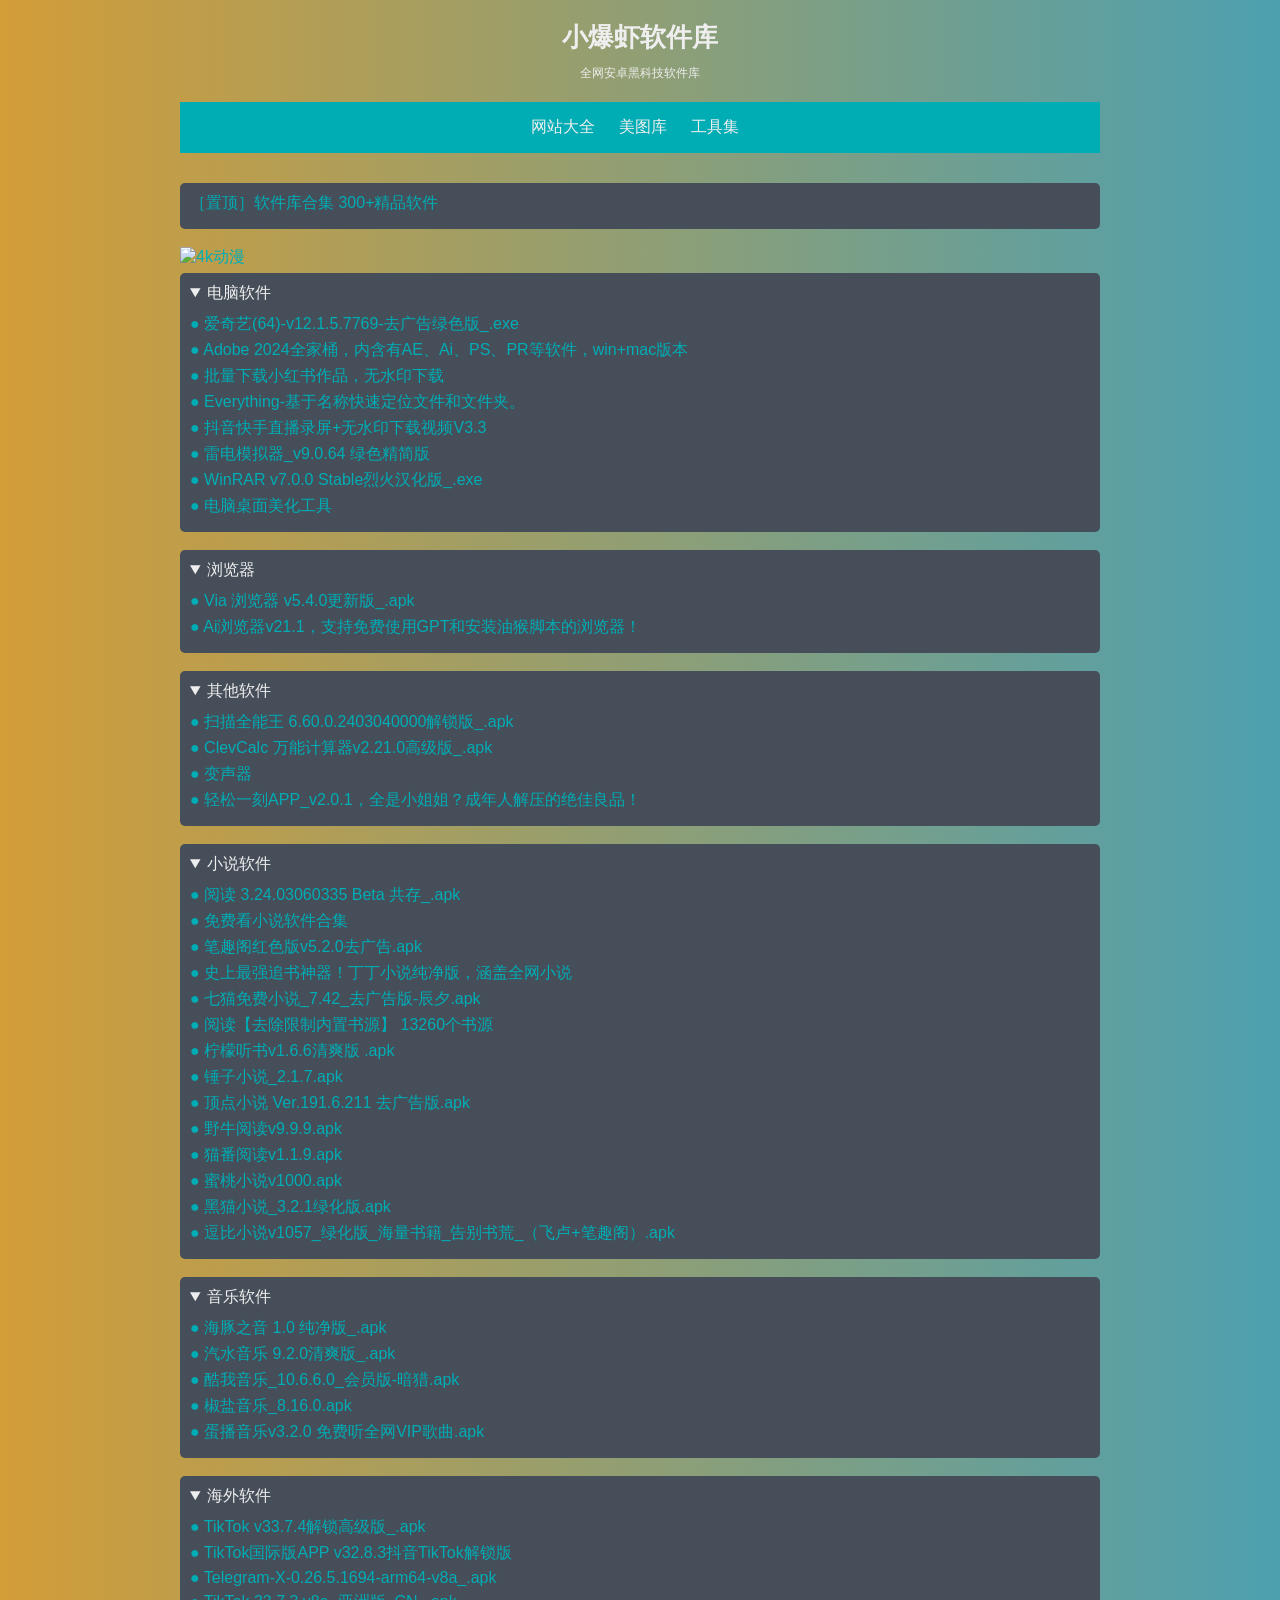
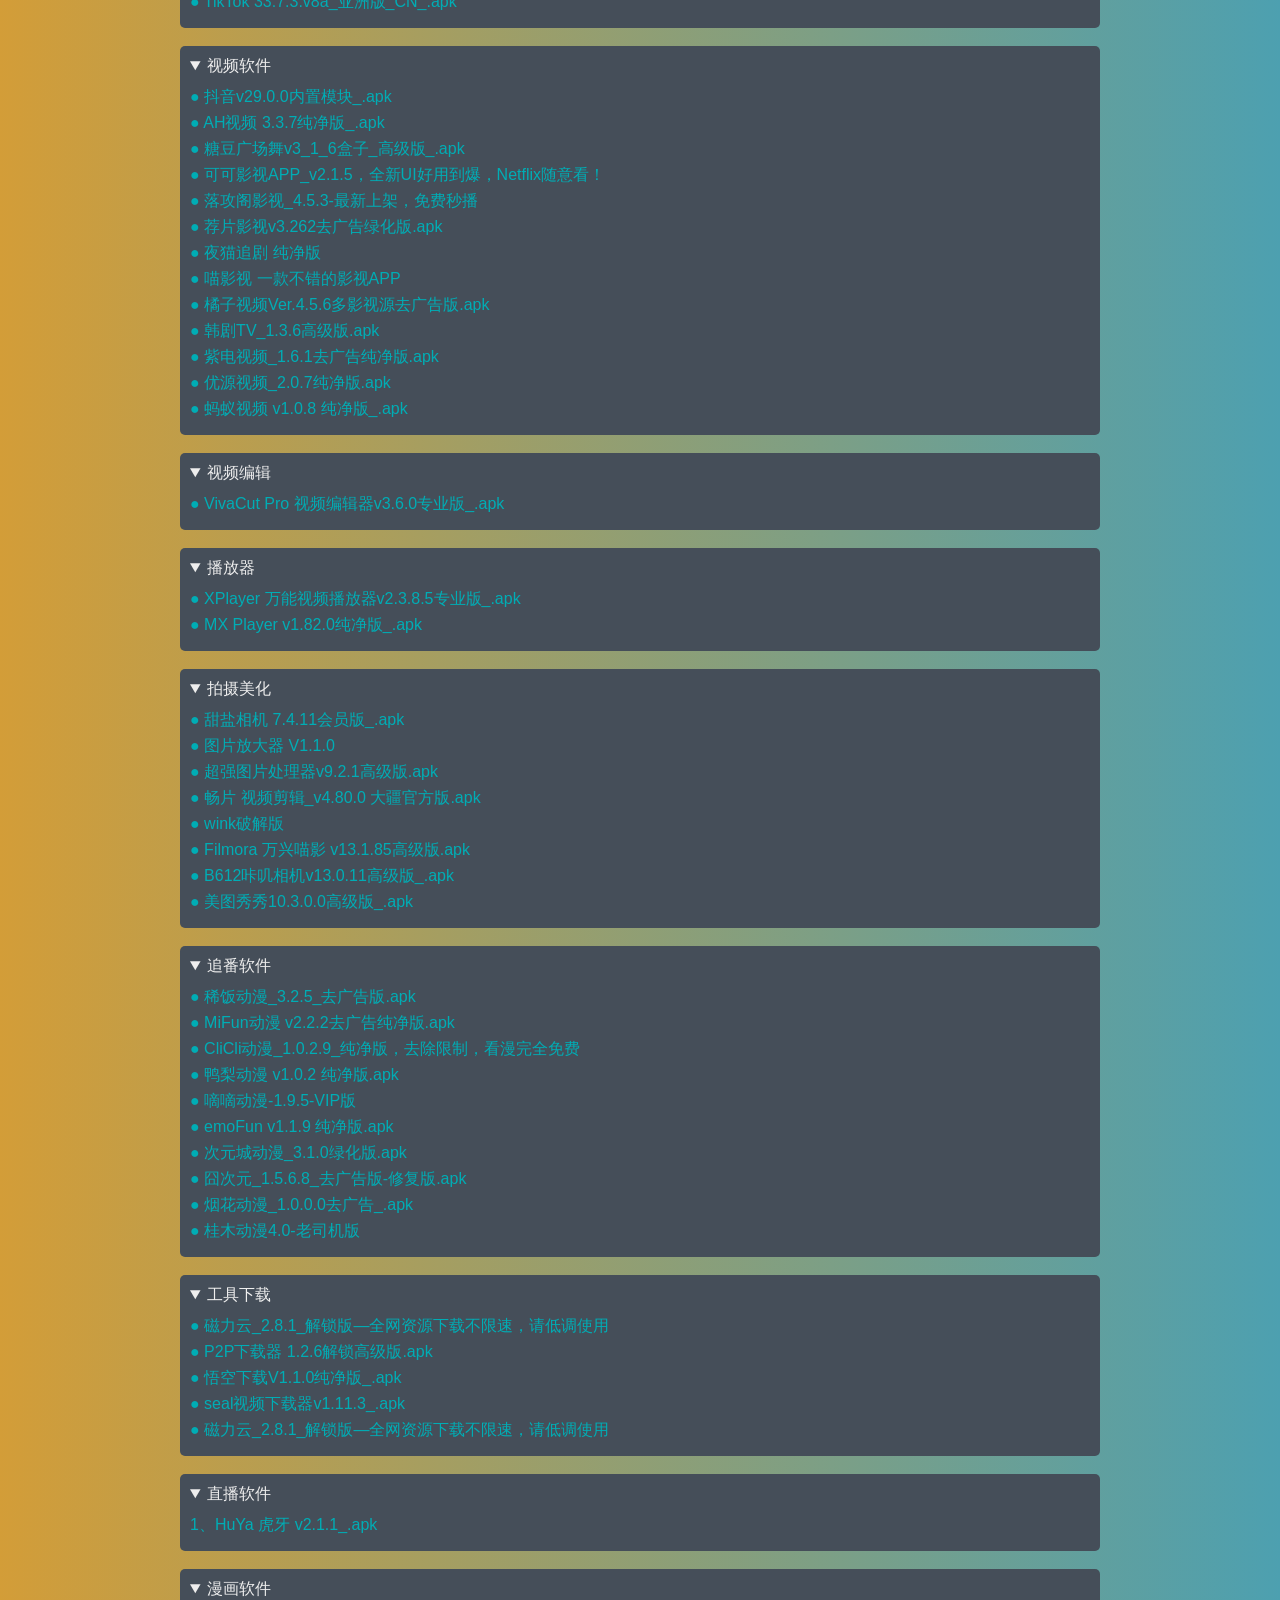
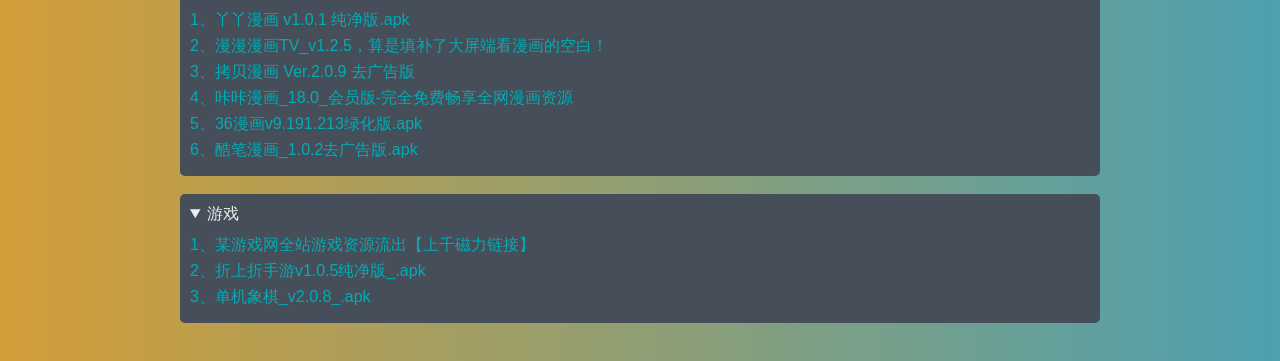
==== commit 101e7e34: "Update app.html" ====
--- a/app.html
+++ b/app.html
@@ -161,11 +161,8 @@
       <summary>公基</summary>
        <p><a href="12">● 内容</a></p>
   </main>    
-    </details>
-<br>
-
-我用夸克网盘分享了「」，点击链接即可保存。打开「夸克APP」，无需下载在线播放视频，畅享原画5倍速，支持电视投屏。
-链接：
+  </details><br>
+
 
       -->
 
@@ -174,7 +171,63 @@
       </main>
         <br>
 
-
+        <p><a href="https://pan.quark.cn/s/26bba35b9bb7">
+          <img src="https://img.imdodo.com/dodo/5c2c28b05da5e1e7a7ab26333b35b9b6.png" 
+          alt="4k动漫">
+        </a></p>
+
+        <main>
+          <details open>
+          <summary>电脑软件</summary>
+          <p><a href="https://pan.quark.cn/s/5686fc7cb9a0">● 爱奇艺(64)-v12.1.5.7769-去广告绿色版_.exe</a></p>
+          <p><a href="https://pan.baidu.com/s/1Be3GomXzHtXI196boA3E9w?pwd=1234">● Adobe 2024全家桶，内含有AE、Ai、PS、PR等软件，win+mac版本</a></p>
+          <p><a href="https://pan.xunlei.com/s/VNgnPGzeSYLFuOwmib4bUrrdA1?pwd=iceg#">● 批量下载小红书作品，无水印下载</a></p>
+          <p><a href="https://www.voidtools.com/zh-cn/">● Everything-基于名称快速定位文件和文件夹。</a></p>
+          <p><a href="https://pan.quark.cn/s/52a80af12022">● 抖音快手直播录屏+无水印下载视频V3.3</a></p>
+          <p><a href="https://pan.quark.cn/s/6ba0be7866ec">● 雷电模拟器_v9.0.64 绿色精简版</a></p>
+          <p><a href="https://pan.quark.cn/s/4919a549089c">● WinRAR v7.0.0 Stable烈火汉化版_.exe</a></p>
+          <p><a href="https://pan.quark.cn/s/c7a215ab76a7">● 电脑桌面美化工具</a></p>
+        </main></details>
+        <br>
+
+
+        <main>
+          <details open>
+            <summary>浏览器</summary>
+             <p><a href="https://pan.quark.cn/s/1bf39d3dc67f">● Via 浏览器 v5.4.0更新版_.apk</a></p>
+             <p><a href="https://pan.quark.cn/s/3a01633d0b7e">● Ai浏览器v21.1，支持免费使用GPT和安装油猴脚本的浏览器！</a></p>
+        </main>    
+        </details><br>
+
+        <main>
+          <details open>
+            <summary>其他软件</summary>
+            <p><a href="https://pan.quark.cn/s/0777c6759f3b">● 扫描全能王 6.60.0.2403040000解锁版_.apk</a></p>
+            <p><a href="https://pan.quark.cn/s/c21ec6255053">● ClevCalc 万能计算器v2.21.0高级版_.apk</a></p>
+            <p><a href="https://pan.quark.cn/s/31e71fe78abd">● 变声器</a></p>
+            <p><a href="https://pan.xunlei.com/s/VNkoMMOm5hsK9ZJLN04oZw5qA1?pwd=sdsr#">● 轻松一刻APP_v2.0.1，全是小姐姐？成年人解压的绝佳良品！</a></p>
+        </main></details>
+        <br>
+
+        <main>
+          <details open>
+          <summary>小说软件</summary>
+          <p><a href="https://pan.quark.cn/s/25671c23ea6d">● 阅读 3.24.03060335 Beta 共存_.apk</a></p>
+          <p><a href="https://pan.xunlei.com/s/VNjglAj4qUCp49AbVcTQiRGPA1?pwd=zcyf#">● 免费看小说软件合集</a></p>
+          <p><a href="https://pan.quark.cn/s/7baf311cb657">● 笔趣阁红色版v5.2.0去广告.apk</a></p>
+          <p><a href="https://pan.xunlei.com/s/VNjRd8VYOe7Q1L4nOJ8dO-STA1?pwd=jckv#">● 史上最强追书神器！丁丁小说纯净版，涵盖全网小说</a></p>
+          <p><a href="https://pan.quark.cn/s/fba6b41d683f">● 七猫免费小说_7.42_去广告版-辰夕.apk</a></p>
+          <p><a href="https://pan.xunlei.com/s/VNkFqhzOUkGQ_1nr9A8B3rBSA1?pwd=mjpv#">● 阅读【去除限制内置书源】 13260个书源 </a></p>
+          <p><a href="https://pan.xunlei.com/s/VNkFr2xDPUtTY9X4quPCwgaJA1?pwd=fkx2#">● 柠檬听书v1.6.6清爽版 .apk</a></p>
+          <p><a href="https://pan.xunlei.com/s/VNkL37BILEPdaKKY0cNRFtfFA1?pwd=s8pn#">● 锤子小说_2.1.7.apk</a></p>
+          <p><a href="https://pan.xunlei.com/s/VNkL3Fqn0Lf_8IV-U-RFdDx5A1?pwd=96fp#">● 顶点小说 Ver.191.6.211 去广告版.apk</a></p>
+          <p><a href="https://drive.uc.cn/s/30e1f0545a674">● 野牛阅读v9.9.9.apk</a></p>
+          <p><a href="https://drive.uc.cn/s/5126f6f01c404">● 猫番阅读v1.1.9.apk</a></p>
+          <p><a href="https://drive.uc.cn/s/e56c7a5c0eb44">● 蜜桃小说v1000.apk</a></p>
+          <p><a href="https://pan.quark.cn/s/73759b61ccbc">● 黑猫小说_3.2.1绿化版.apk</a></p>
+          <p><a href="https://pan.quark.cn/s/eb0b31e9273c">● 逗比小说v1057_绿化版_海量书籍_告别书荒_（飞卢+笔趣阁）.apk</a></p>
+        </main></details>
+        <br>
 
         <main>
           <details open>
@@ -218,19 +271,6 @@
         <br>
 
 
-
-
-        <main>
-          <details open>
-            <summary>其他软件</summary>
-            <p><a href="https://pan.quark.cn/s/0777c6759f3b">● 扫描全能王 6.60.0.2403040000解锁版_.apk</a></p>
-            <p><a href="https://pan.quark.cn/s/c21ec6255053">● ClevCalc 万能计算器v2.21.0高级版_.apk</a></p>
-            <p><a href="https://pan.quark.cn/s/31e71fe78abd">● 变声器</a></p>
-            <p><a href="https://pan.xunlei.com/s/VNkoMMOm5hsK9ZJLN04oZw5qA1?pwd=sdsr#">● 轻松一刻APP_v2.0.1，全是小姐姐？成年人解压的绝佳良品！</a></p>
-            <p><a href="https://pan.quark.cn/s/3a01633d0b7e">● Ai浏览器v21.1，支持免费使用GPT和安装油猴脚本的浏览器！</a></p>
-        </main></details>
-        <br>
-
         <main>
           <details open>
             <summary>视频编辑</summary>
@@ -242,7 +282,8 @@
         <main>
           <details open>
             <summary>播放器</summary>
-             <p><a href="https://pan.quark.cn/s/c383a9e5d30e">● MX Player v1.82.0纯净版_.apk</a></p>
+            <p><a href="https://pan.quark.cn/s/215f6e2a7860">● XPlayer 万能视频播放器v2.3.8.5专业版_.apk</a></p>
+            <p><a href="https://pan.quark.cn/s/c383a9e5d30e">● MX Player v1.82.0纯净版_.apk</a></p>
         </main>    
           </details>
       <br>
@@ -263,8 +304,6 @@
 
 
 
-
-
         <main>
           <details open>
           <summary>追番软件</summary>
@@ -274,35 +313,15 @@
           <p><a href="https://pan.xunlei.com/s/VNgJrq7Z4zeAO-NH2yN5aAJnA1?pwd=s6jv#">● 鸭梨动漫 v1.0.2 纯净版.apk</a></p>
           <p><a href="https://pan.xunlei.com/s/VNgJraqWGLukQG0YEjjXFZD2A1?pwd=yxjm#">● 嘀嘀动漫-1.9.5-VIP版</a></p>
           <p><a href="https://pan.xunlei.com/s/VNgJrz8xiETD6wjqleJkYMXfA1?pwd=rq3d#">● emoFun v1.1.9 纯净版.apk</a></p>
-           <p><a href="https://pan.quark.cn/s/1db110e3859c">● 次元城动漫_3.1.0绿化版.apk</a></p>
-           <p><a href="https://pan.quark.cn/s/6289b1de2ddf">● 囧次元_1.5.6.8_去广告版-修复版.apk</a></p>
-           <p><a href="https://pan.quark.cn/s/4b88cfa7f9b5">● 烟花动漫_1.0.0.0去广告_.apk</a></p>
-           <p><a href="https://pan.quark.cn/s/f6660028f919">● 桂木动漫4.0-老司机版</a></p>
+          <p><a href="https://pan.quark.cn/s/1db110e3859c">● 次元城动漫_3.1.0绿化版.apk</a></p>
+          <p><a href="https://pan.quark.cn/s/6289b1de2ddf">● 囧次元_1.5.6.8_去广告版-修复版.apk</a></p>
+          <p><a href="https://pan.quark.cn/s/4b88cfa7f9b5">● 烟花动漫_1.0.0.0去广告_.apk</a></p>
+          <p><a href="https://pan.quark.cn/s/f6660028f919">● 桂木动漫4.0-老司机版</a></p>
           </main>
         </details>
         <br>
 
 
-
-
-        <main>
-          <details open>
-            <summary>小说软件</summary>
-          <p><a href="https://pan.xunlei.com/s/VNjglAj4qUCp49AbVcTQiRGPA1?pwd=zcyf#">● 免费看小说软件合集</a></p>
-          <p><a href="https://pan.quark.cn/s/7baf311cb657">● 笔趣阁红色版v5.2.0去广告.apk</a></p>
-          <p><a href="https://pan.xunlei.com/s/VNjRd8VYOe7Q1L4nOJ8dO-STA1?pwd=jckv#">● 史上最强追书神器！丁丁小说纯净版，涵盖全网小说</a></p>
-          <p><a href="https://pan.quark.cn/s/fba6b41d683f">● 七猫免费小说_7.42_去广告版-辰夕.apk</a></p>
-          <p><a href="https://pan.xunlei.com/s/VNkFqhzOUkGQ_1nr9A8B3rBSA1?pwd=mjpv#">● 阅读【去除限制内置书源】 13260个书源 </a></p>
-          <p><a href="https://pan.xunlei.com/s/VNkFr2xDPUtTY9X4quPCwgaJA1?pwd=fkx2#">● 柠檬听书v1.6.6清爽版 .apk</a></p>
-          <p><a href="https://pan.xunlei.com/s/VNkL37BILEPdaKKY0cNRFtfFA1?pwd=s8pn#">● 锤子小说_2.1.7.apk</a></p>
-          <p><a href="https://pan.xunlei.com/s/VNkL3Fqn0Lf_8IV-U-RFdDx5A1?pwd=96fp#">● 顶点小说 Ver.191.6.211 去广告版.apk</a></p>
-          <p><a href="https://drive.uc.cn/s/30e1f0545a674">● 野牛阅读v9.9.9.apk</a></p>
-          <p><a href="https://drive.uc.cn/s/5126f6f01c404">● 猫番阅读v1.1.9.apk</a></p>
-          <p><a href="https://drive.uc.cn/s/e56c7a5c0eb44">● 蜜桃小说v1000.apk</a></p>
-          <p><a href="https://pan.quark.cn/s/73759b61ccbc">● 黑猫小说_3.2.1绿化版.apk</a></p>
-          <p><a href="https://pan.quark.cn/s/eb0b31e9273c">● 逗比小说v1057_绿化版_海量书籍_告别书荒_（飞卢+笔趣阁）.apk</a></p>
-        </main></details>
-          <br>
 
         <main>
           <details open>
@@ -316,8 +335,6 @@
         <br>
 
 
-
-
           <main>
             <details open>
               <summary>直播软件</summary>
@@ -326,11 +343,6 @@
           </main></details>
             <br>
   
- 
-
-
-
-
           <main>
             <details open>
               <summary>漫画软件</summary>
@@ -345,8 +357,7 @@
             <br>
 
 
-            
-
+    
               <main>
                 <details open>
                   <summary>游戏</summary>
@@ -358,18 +369,6 @@
 
                 
             
-          <main>
-            <details open>
-              <summary>电脑软件</summary>
-            <p><a href="https://pan.baidu.com/s/1Be3GomXzHtXI196boA3E9w?pwd=1234">1、Adobe 2024全家桶，内含有AE、Ai、PS、PR等软件，win+mac版本</a></p>
-            <p><a href="https://pan.xunlei.com/s/VNgnPGzeSYLFuOwmib4bUrrdA1?pwd=iceg#">2、批量下载小红书作品，无水印下载</a></p>
-            <p><a href="https://www.voidtools.com/zh-cn/">3、Everything-基于名称快速定位文件和文件夹。</a></p>
-            <p><a href="https://pan.quark.cn/s/52a80af12022">4、抖音快手直播录屏+无水印下载视频V3.3</a></p>
-            <p><a href="https://pan.quark.cn/s/6ba0be7866ec">5、雷电模拟器_v9.0.64 绿色精简版</a></p>
-            <p><a href="https://pan.quark.cn/s/4919a549089c">6、WinRAR v7.0.0 Stable烈火汉化版_.exe</a></p>
-            <p><a href="https://pan.quark.cn/s/c7a215ab76a7">7、电脑桌面美化工具</a></p>
-          </main></details>
-            <br>
 
       
 
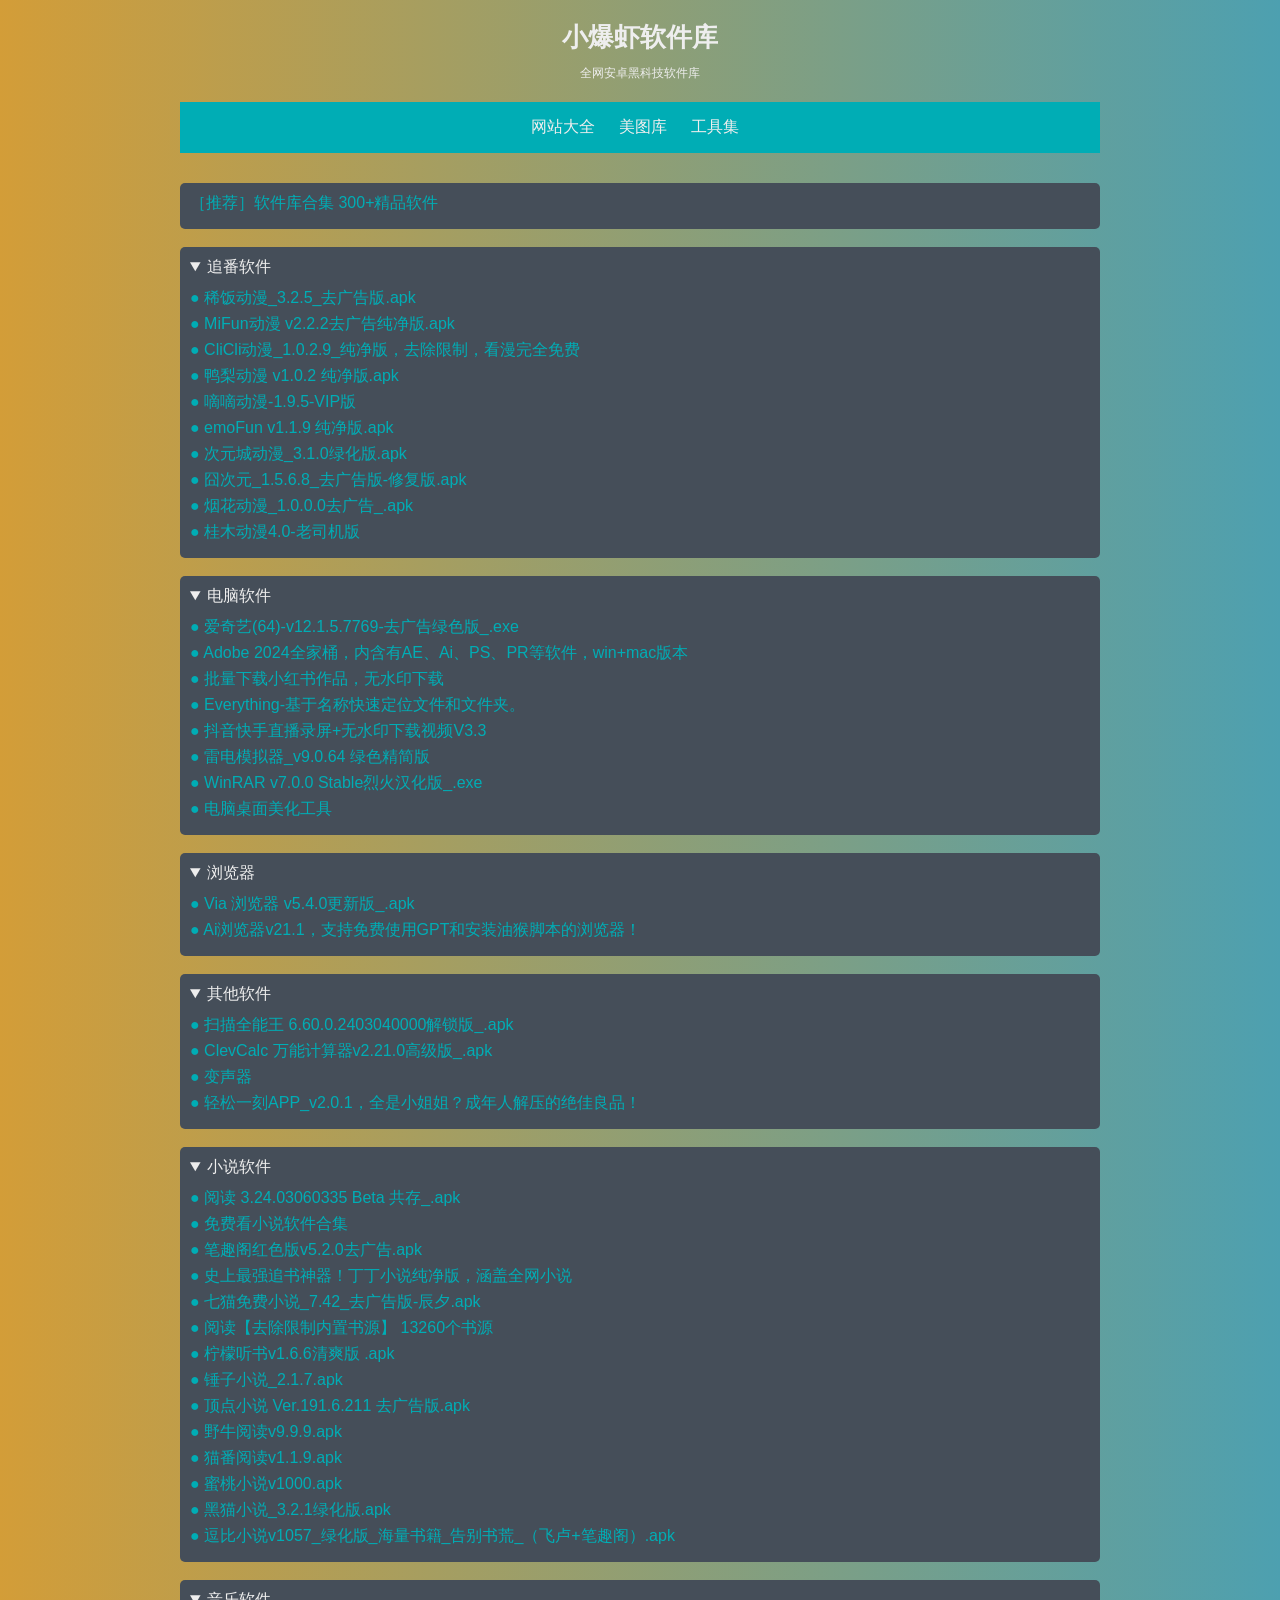
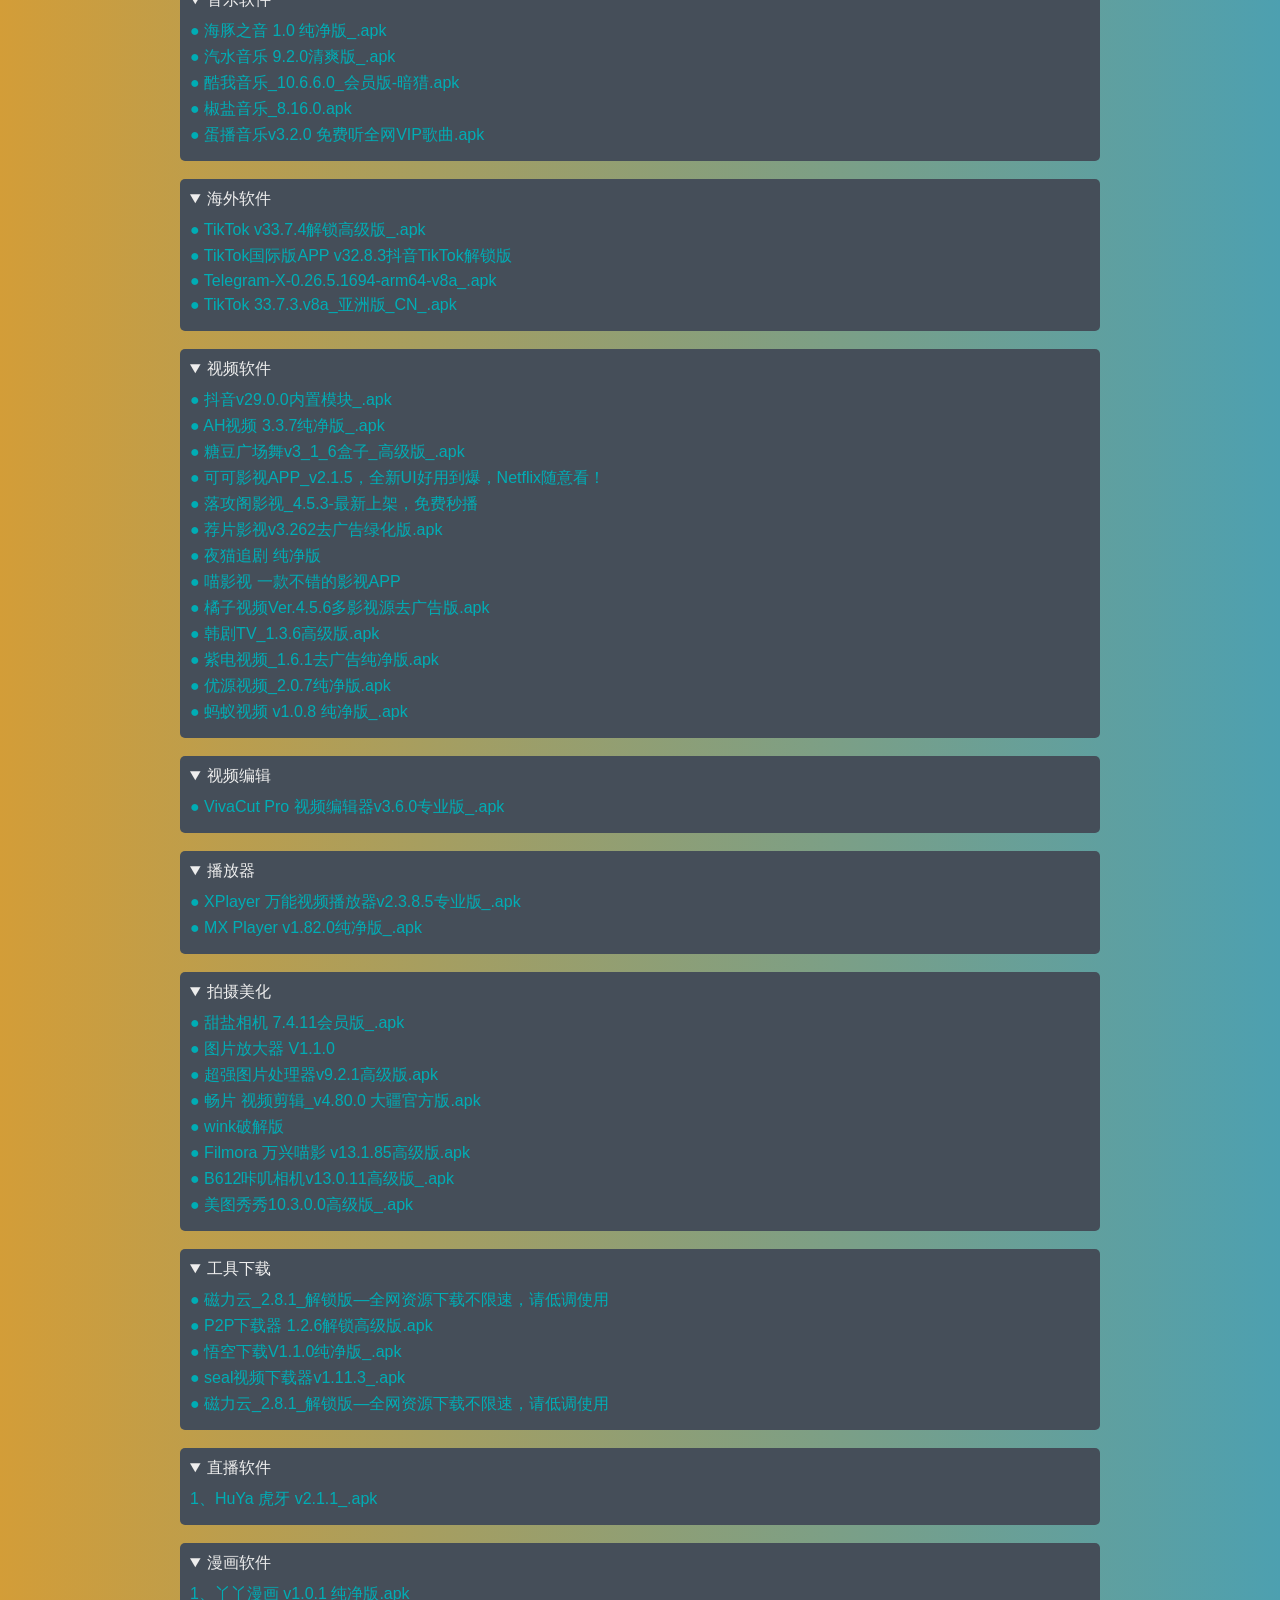
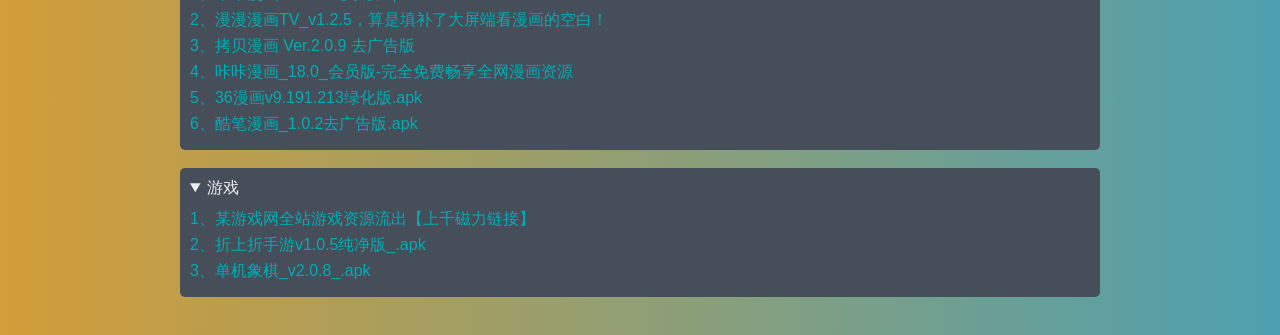
==== commit 9445ecbb: "Update app.html" ====
--- a/app.html
+++ b/app.html
@@ -167,14 +167,32 @@
       -->
 
       <main>
-        <p><a href="https://pan.xunlei.com/s/VNfUD7dPu4IVpCplLZEPh8ajA1?pwd=uprk#">［置顶］软件库合集 300+精品软件</a></p>
+        <p><a href="https://pan.quark.cn/s/3eb64aae6b8e">［推荐］软件库合集 300+精品软件</a></p>
       </main>
         <br>
 
-        <p><a href="https://pan.quark.cn/s/26bba35b9bb7">
+        <!-- <p><a href="https://pan.quark.cn/s/26bba35b9bb7">
           <img src="https://img.imdodo.com/dodo/5c2c28b05da5e1e7a7ab26333b35b9b6.png" 
           alt="4k动漫">
-        </a></p>
+        </a></p> -->
+
+        
+        <main>
+          <details open>
+          <summary>追番软件</summary>
+          <p><a href="https://pan.quark.cn/s/45a4d9ea7a92">● 稀饭动漫_3.2.5_去广告版.apk</a></p>
+          <p><a href="https://pan.quark.cn/s/fb65466659f7">● MiFun动漫 v2.2.2去广告纯净版.apk</a></p>
+          <p><a href="https://pan.quark.cn/s/cdc2c9185c7d">● CliCli动漫_1.0.2.9_纯净版，去除限制，看漫完全免费</a></p>
+          <p><a href="https://pan.xunlei.com/s/VNgJrq7Z4zeAO-NH2yN5aAJnA1?pwd=s6jv#">● 鸭梨动漫 v1.0.2 纯净版.apk</a></p>
+          <p><a href="https://pan.xunlei.com/s/VNgJraqWGLukQG0YEjjXFZD2A1?pwd=yxjm#">● 嘀嘀动漫-1.9.5-VIP版</a></p>
+          <p><a href="https://pan.xunlei.com/s/VNgJrz8xiETD6wjqleJkYMXfA1?pwd=rq3d#">● emoFun v1.1.9 纯净版.apk</a></p>
+          <p><a href="https://pan.quark.cn/s/1db110e3859c">● 次元城动漫_3.1.0绿化版.apk</a></p>
+          <p><a href="https://pan.quark.cn/s/6289b1de2ddf">● 囧次元_1.5.6.8_去广告版-修复版.apk</a></p>
+          <p><a href="https://pan.quark.cn/s/4b88cfa7f9b5">● 烟花动漫_1.0.0.0去广告_.apk</a></p>
+          <p><a href="https://pan.quark.cn/s/f6660028f919">● 桂木动漫4.0-老司机版</a></p>
+          </main>
+        </details>
+        <br>
 
         <main>
           <details open>
@@ -304,22 +322,6 @@
 
 
 
-        <main>
-          <details open>
-          <summary>追番软件</summary>
-          <p><a href="https://pan.quark.cn/s/45a4d9ea7a92">● 稀饭动漫_3.2.5_去广告版.apk</a></p>
-          <p><a href="https://pan.quark.cn/s/fb65466659f7">● MiFun动漫 v2.2.2去广告纯净版.apk</a></p>
-          <p><a href="https://pan.quark.cn/s/cdc2c9185c7d">● CliCli动漫_1.0.2.9_纯净版，去除限制，看漫完全免费</a></p>
-          <p><a href="https://pan.xunlei.com/s/VNgJrq7Z4zeAO-NH2yN5aAJnA1?pwd=s6jv#">● 鸭梨动漫 v1.0.2 纯净版.apk</a></p>
-          <p><a href="https://pan.xunlei.com/s/VNgJraqWGLukQG0YEjjXFZD2A1?pwd=yxjm#">● 嘀嘀动漫-1.9.5-VIP版</a></p>
-          <p><a href="https://pan.xunlei.com/s/VNgJrz8xiETD6wjqleJkYMXfA1?pwd=rq3d#">● emoFun v1.1.9 纯净版.apk</a></p>
-          <p><a href="https://pan.quark.cn/s/1db110e3859c">● 次元城动漫_3.1.0绿化版.apk</a></p>
-          <p><a href="https://pan.quark.cn/s/6289b1de2ddf">● 囧次元_1.5.6.8_去广告版-修复版.apk</a></p>
-          <p><a href="https://pan.quark.cn/s/4b88cfa7f9b5">● 烟花动漫_1.0.0.0去广告_.apk</a></p>
-          <p><a href="https://pan.quark.cn/s/f6660028f919">● 桂木动漫4.0-老司机版</a></p>
-          </main>
-        </details>
-        <br>
 
 
 
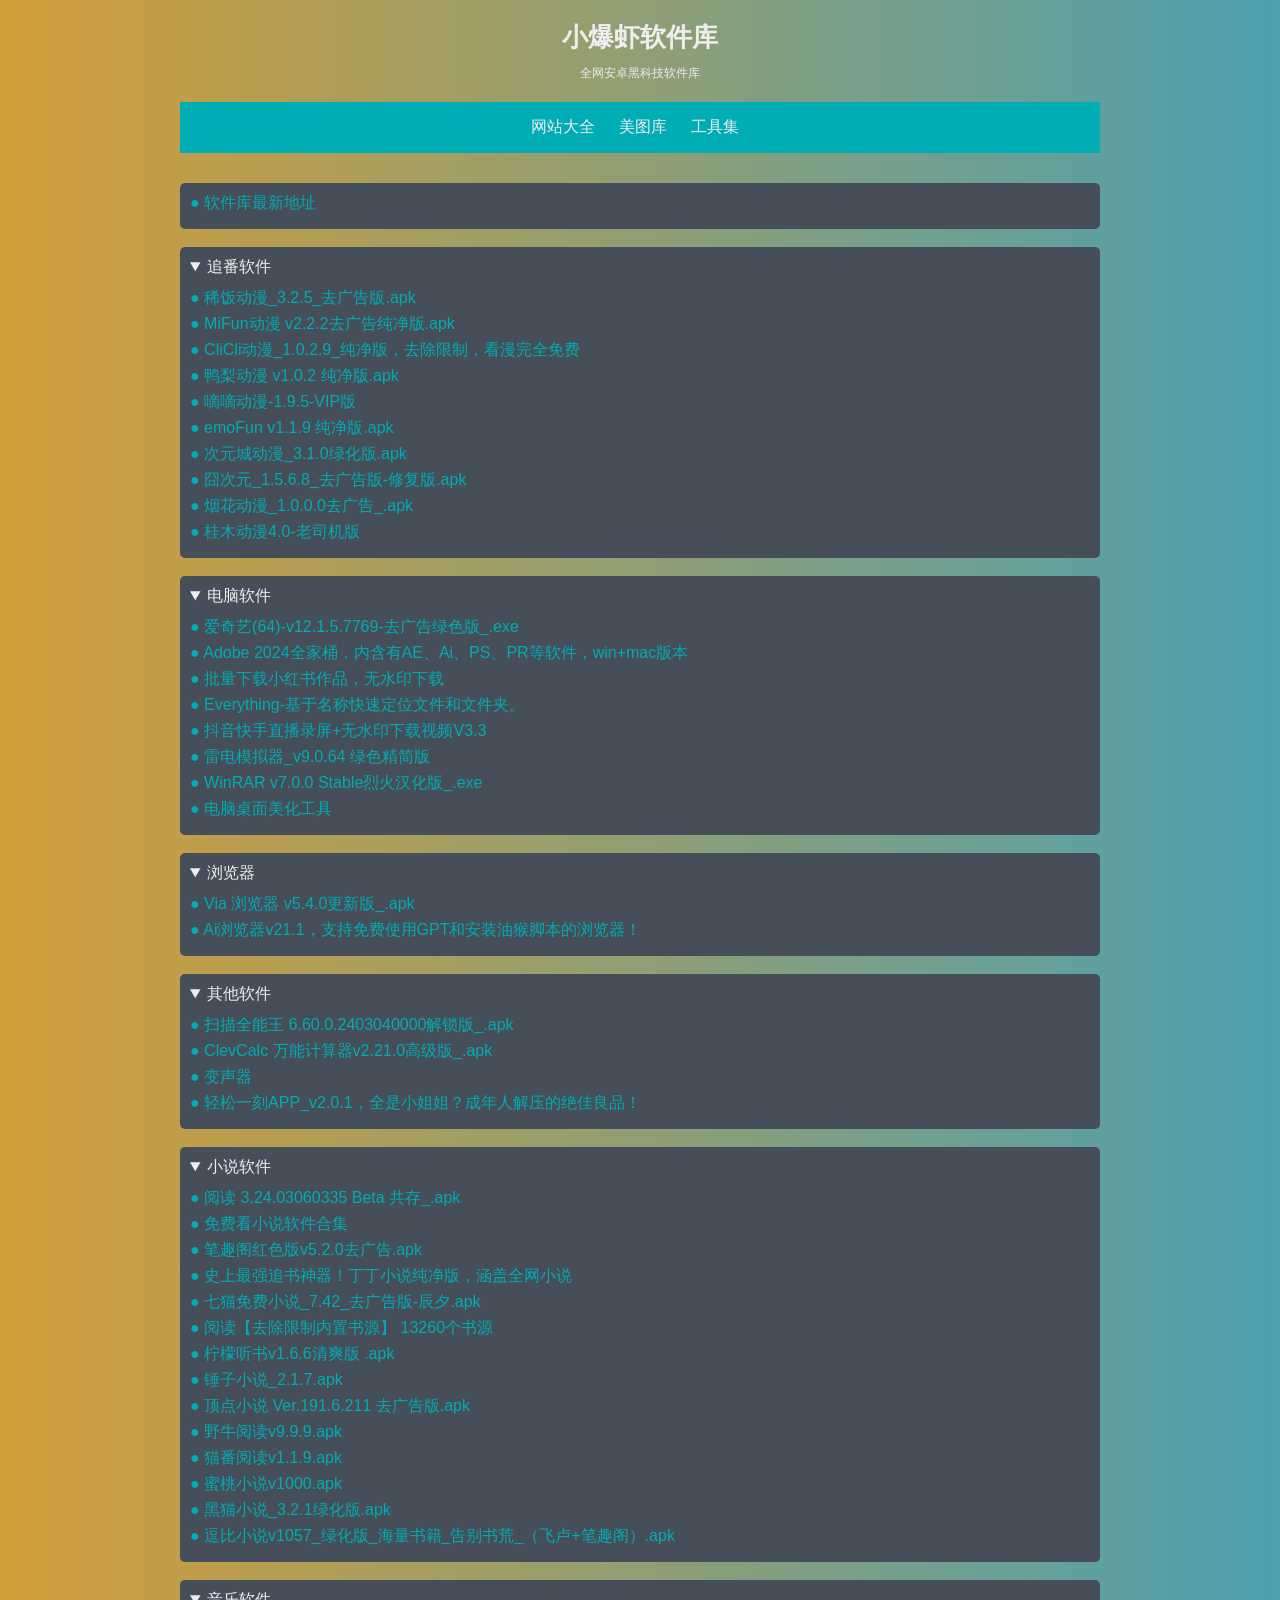
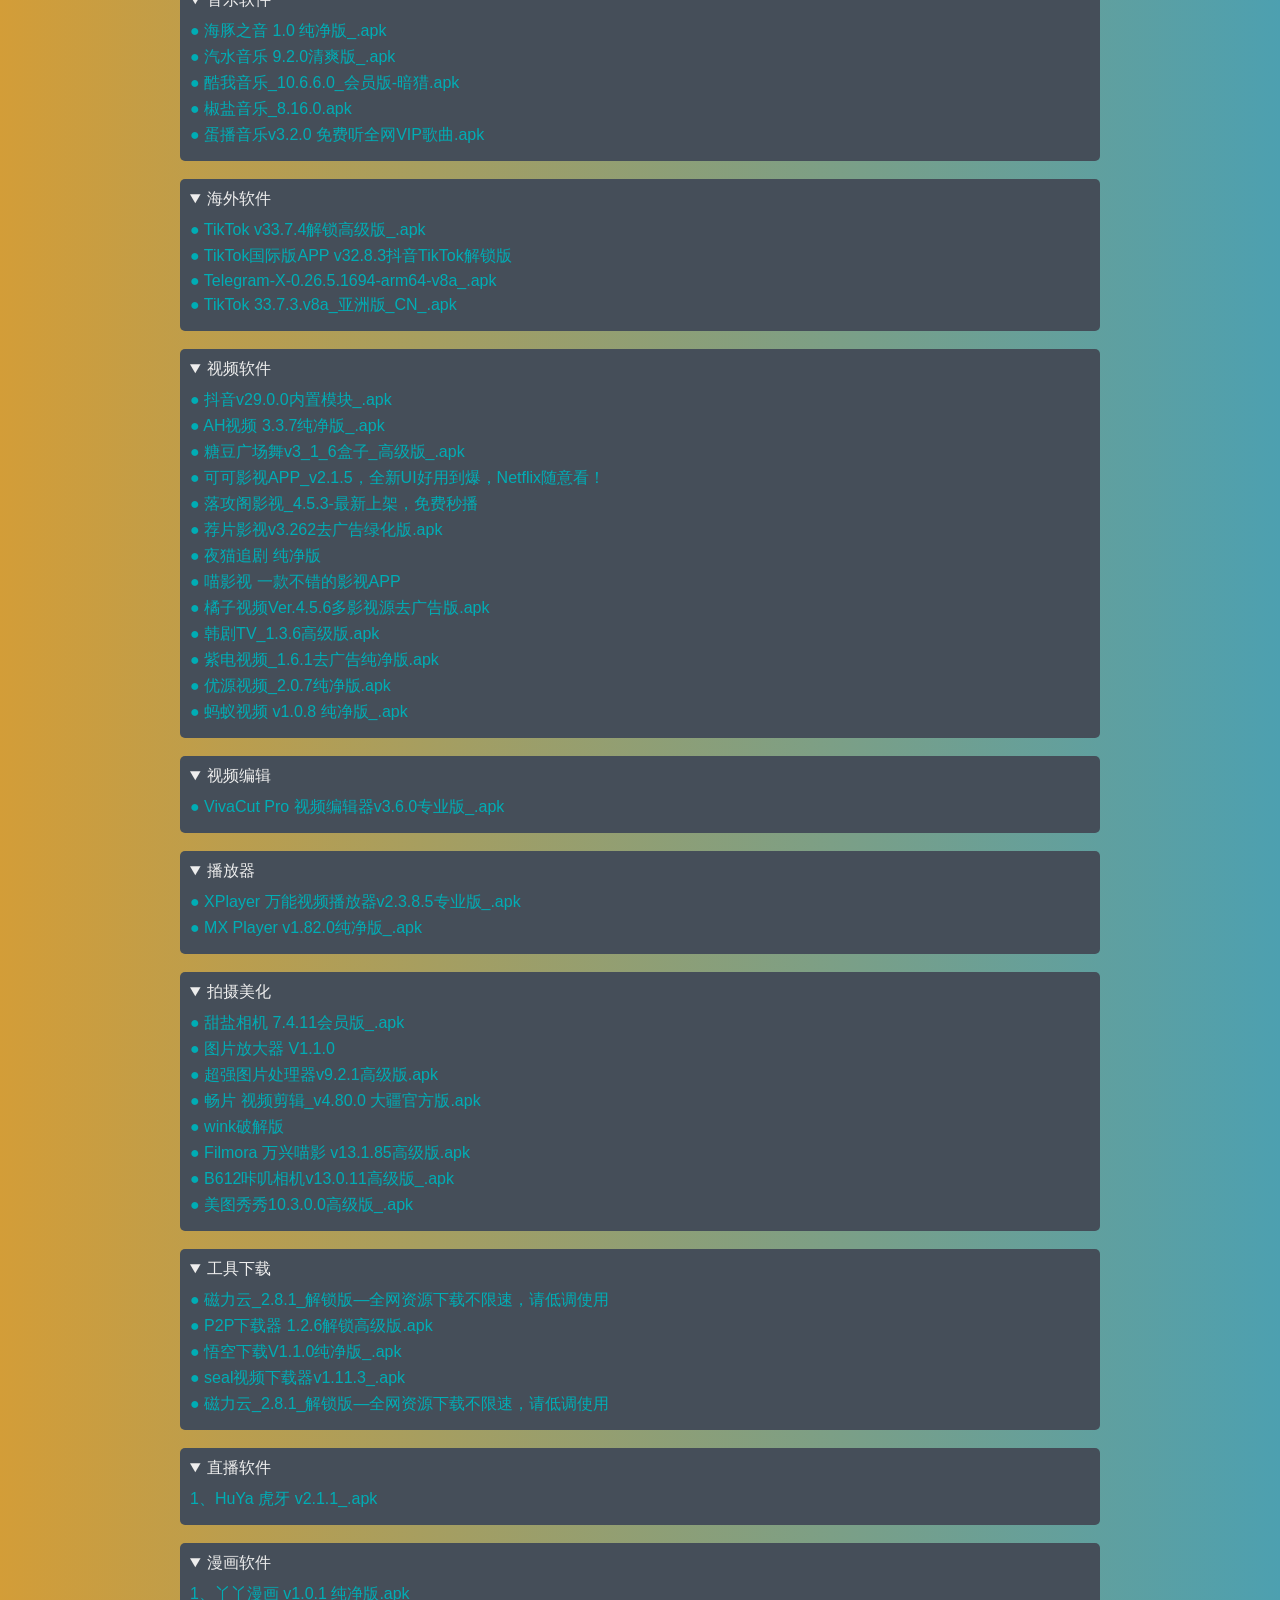
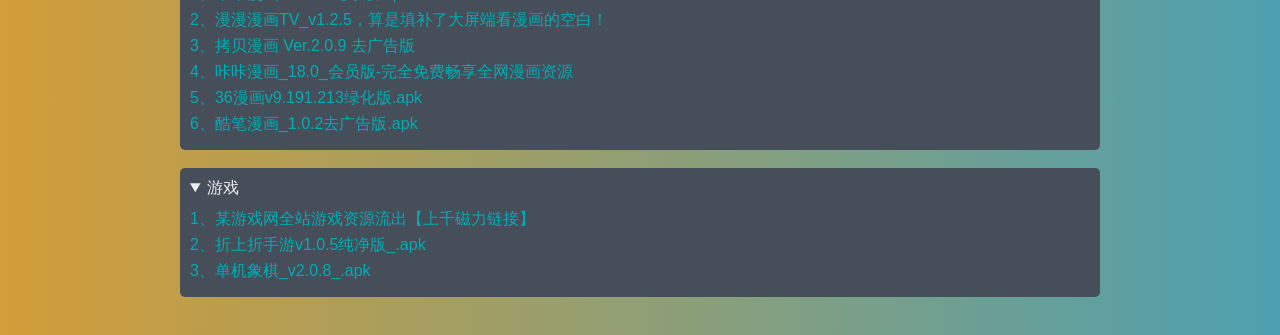
==== commit 5560cfd6: "Update app.html" ====
--- a/app.html
+++ b/app.html
@@ -167,7 +167,7 @@
       -->
 
       <main>
-        <p><a href="https://pan.quark.cn/s/3eb64aae6b8e">［推荐］软件库合集 300+精品软件</a></p>
+        <p><a href="https://www.yuque.com/xbxbot/tool">● 软件库最新地址</a></p>
       </main>
         <br>
 
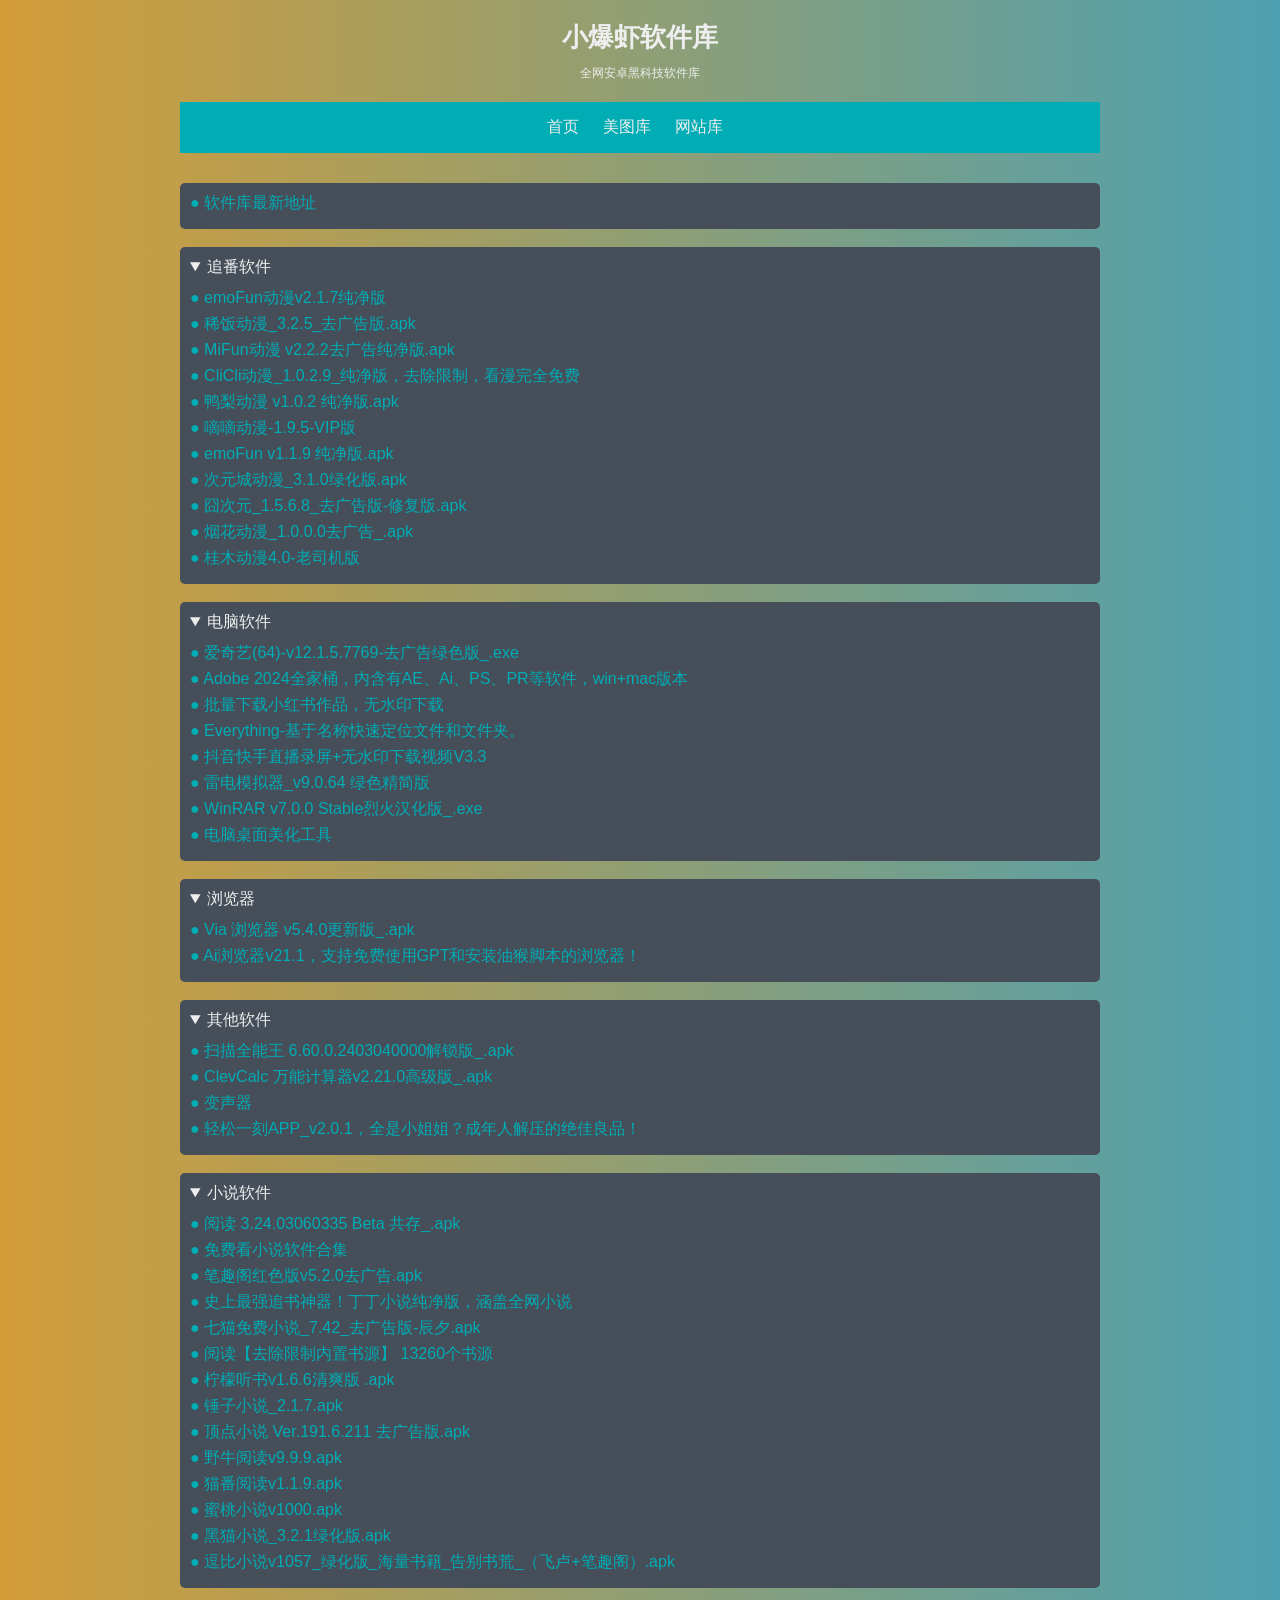
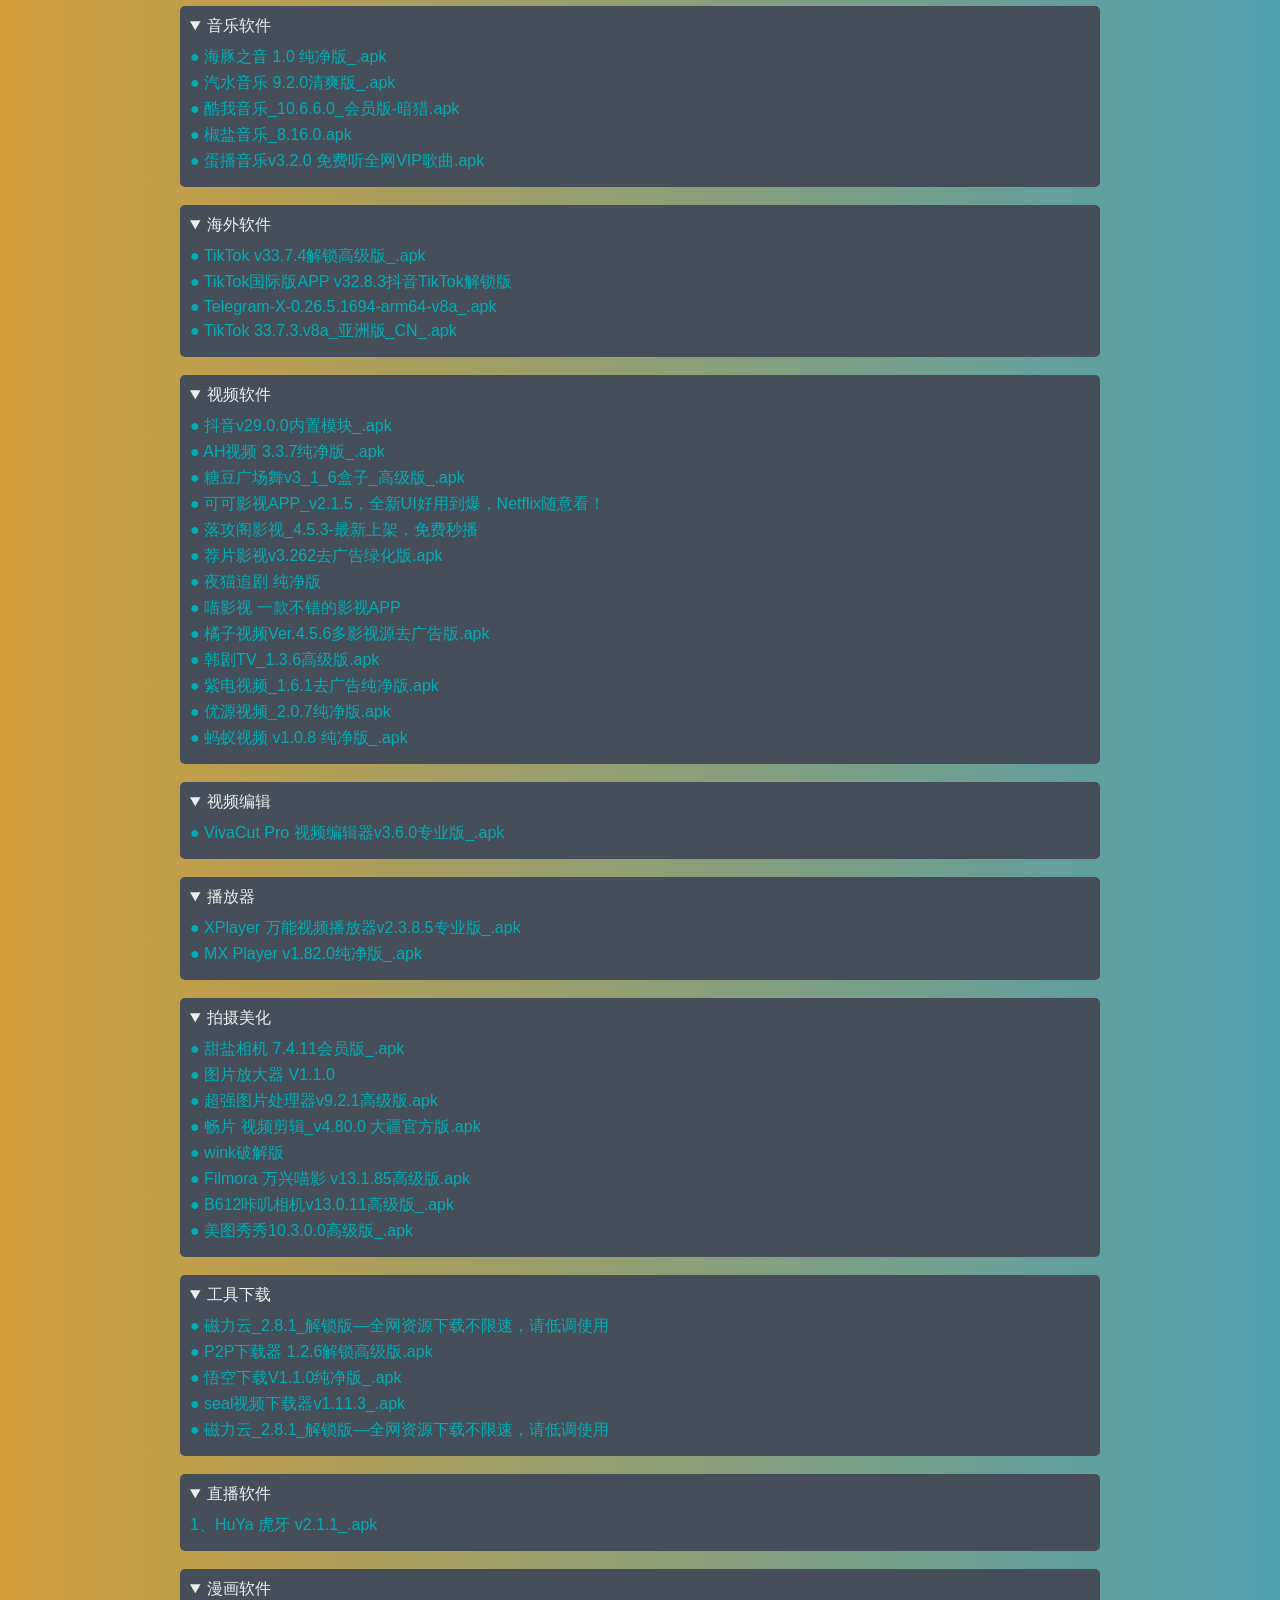
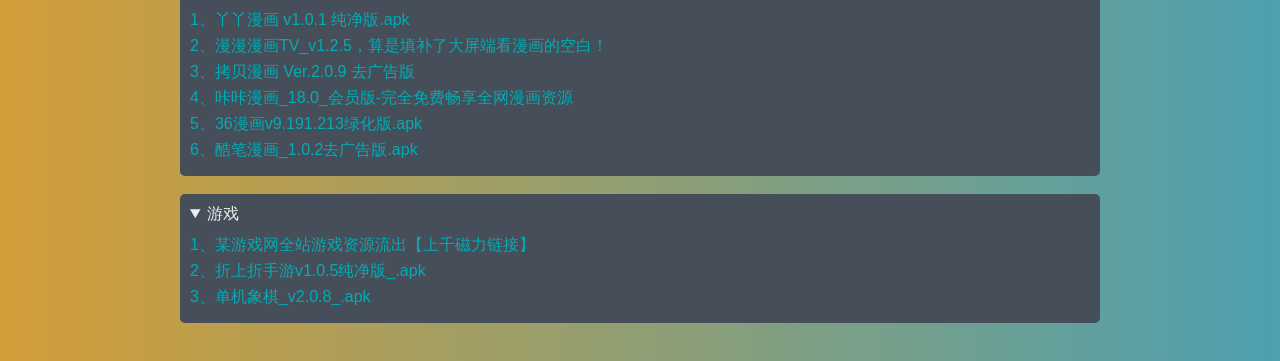
==== commit 92ac578b: "Update app.html" ====
--- a/app.html
+++ b/app.html
@@ -146,9 +146,9 @@
 
     <nav>
       <ul>
-        <li><a href="http://xiaobaoxia.com/daohang.html">网站大全</a></li>
+        <li><a href="http://xiaobaoxia.com/">首页</a></li>
         <li><a href="http://cgtu.fun/">美图库</a></li>
-        <li><a href="http://xiaobaoxia.com/tool/">工具集</a></li>
+        <li><a href="https://www.yuque.com/xbxbot/tool">网站库</a></li>
       </ul>
     </nav>
 
@@ -161,7 +161,8 @@
       <summary>公基</summary>
        <p><a href="12">● 内容</a></p>
   </main>    
-  </details><br>
+  </details>
+  <br>
 
 
       -->
@@ -180,6 +181,7 @@
         <main>
           <details open>
           <summary>追番软件</summary>
+          <p><a href="https://pan.quark.cn/s/1e5e8511c8f0">● emoFun动漫v2.1.7纯净版</a></p>
           <p><a href="https://pan.quark.cn/s/45a4d9ea7a92">● 稀饭动漫_3.2.5_去广告版.apk</a></p>
           <p><a href="https://pan.quark.cn/s/fb65466659f7">● MiFun动漫 v2.2.2去广告纯净版.apk</a></p>
           <p><a href="https://pan.quark.cn/s/cdc2c9185c7d">● CliCli动漫_1.0.2.9_纯净版，去除限制，看漫完全免费</a></p>
@@ -320,11 +322,6 @@
         </main></details>
         <br>
 
-
-
-
-
-
         <main>
           <details open>
             <summary>工具下载</summary>
